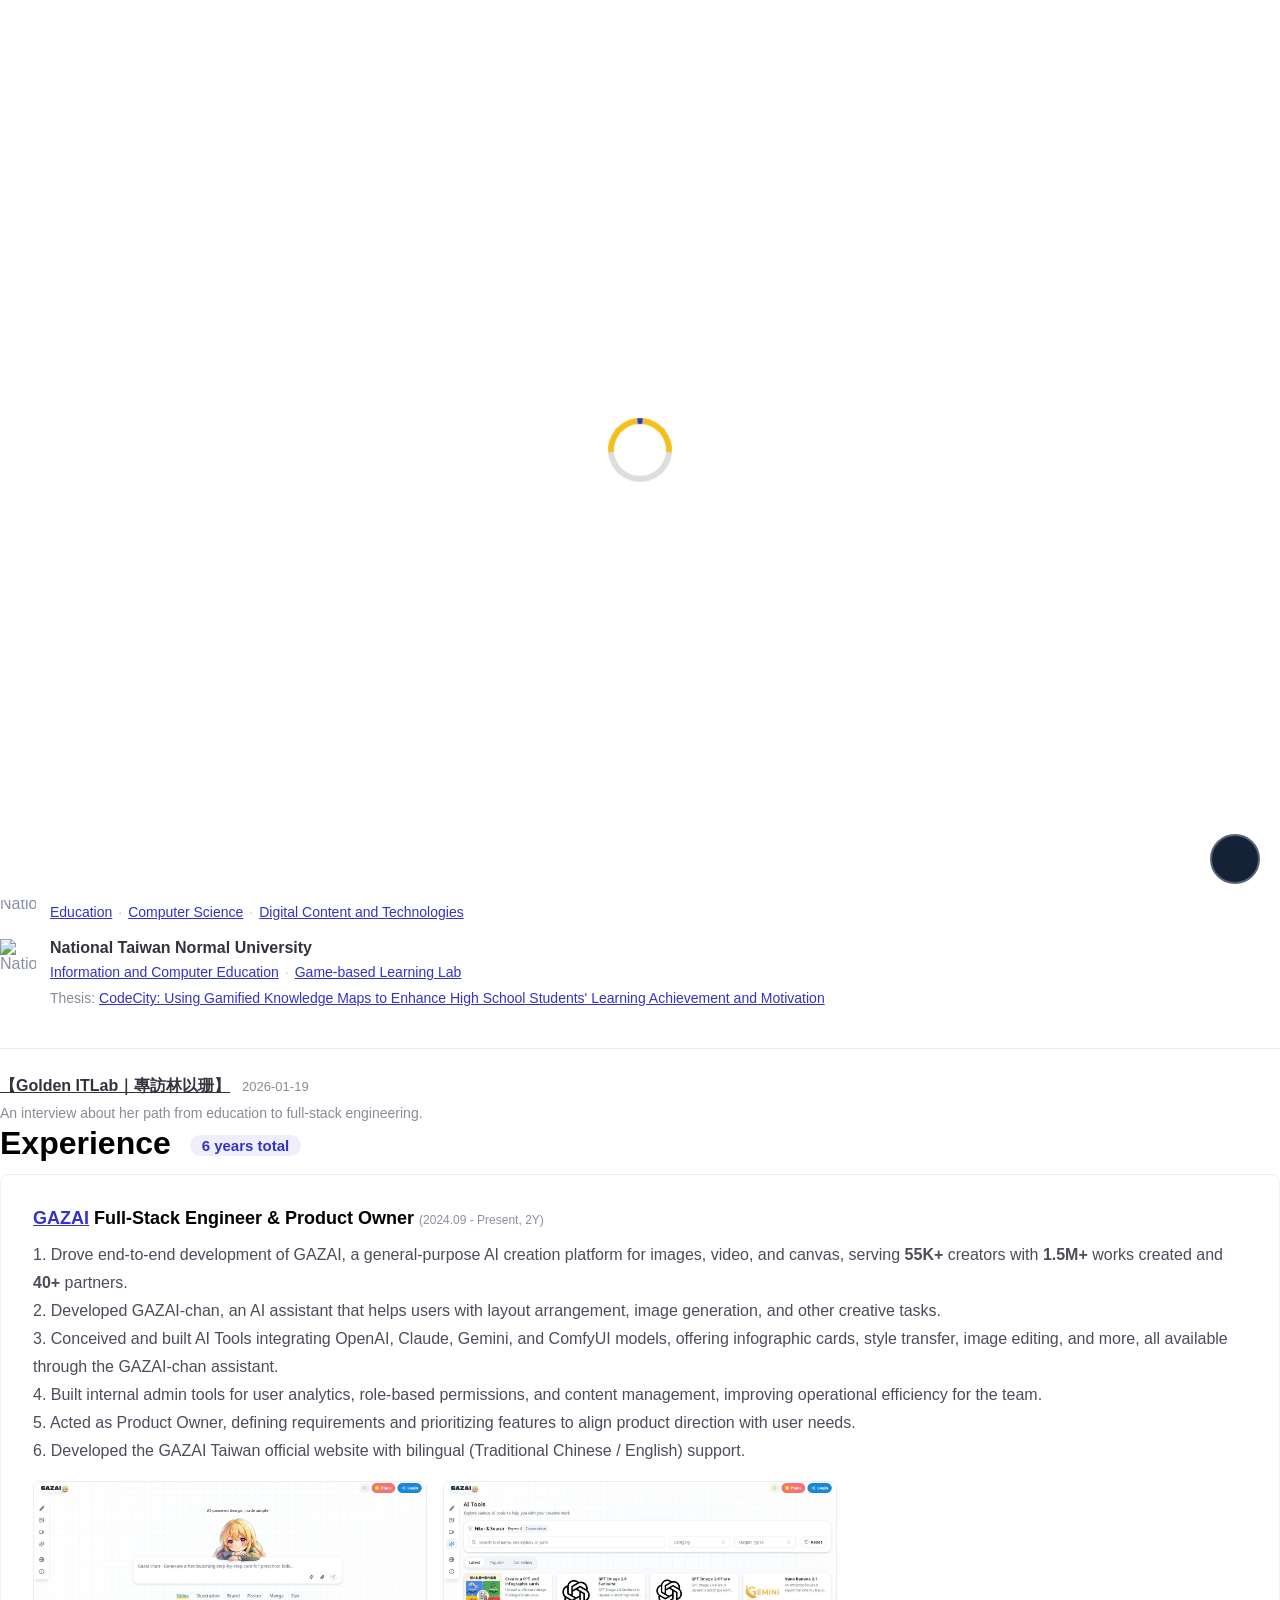
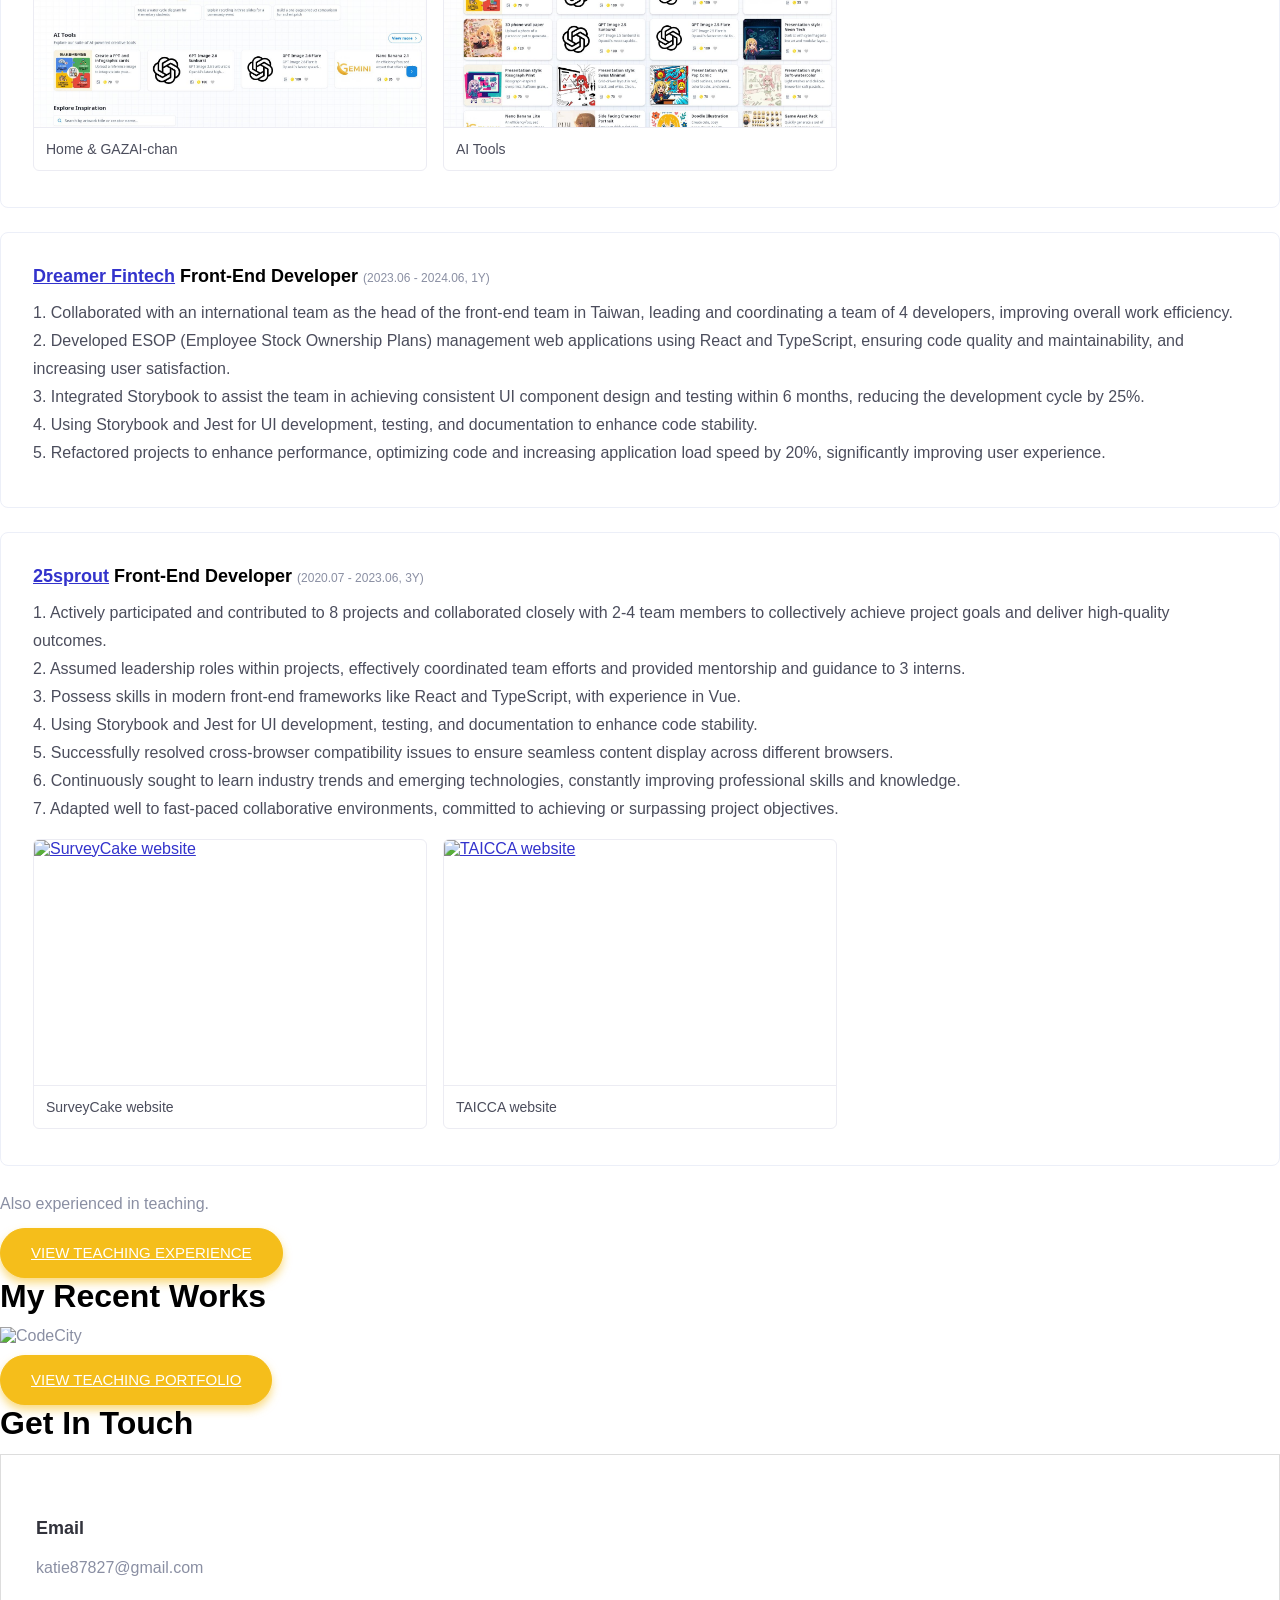
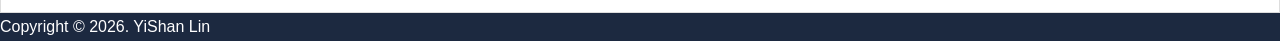
==== public/index.html @ 86b5aae1 "Round tenure to whole years and show total years next to Experience title Co-authored-by: katie5413 " ====
<!doctype html>
<html lang="en">

<head>
    <!--====== Required meta tags ======-->
    <meta charset="utf-8">
    <meta http-equiv="x-ua-compatible" content="ie=edge">
    <meta name="description" content="Yishan (Katie) Lin - Full-Stack Engineer & Product Owner at GAZAI. Specializing in React, TypeScript, UI/UX design. Former educator with a passion for building innovative web applications and AI-powered products.">
    <meta name="viewport" content="width=device-width, initial-scale=1, shrink-to-fit=no">
    
    <!--====== Open Graph tags ======-->
    <meta property="og:title" content="Yishan (Katie) Lin - Full-Stack Engineer & Product Owner">
    <meta property="og:description" content="Full-Stack Engineer & Product Owner at GAZAI. Specializing in React, TypeScript, UI/UX design with a background in education.">
    <meta property="og:type" content="website">
    <meta property="og:url" content="https://katie5413.github.io/resume/public/index.html">
    
    <!-- Global site tag (gtag.js) - Google Analytics -->
    <script async src="https://www.googletagmanager.com/gtag/js?id=G-RQ35V8CF7W"></script>
    <script>
        window.dataLayer = window.dataLayer || [];
        function gtag(){dataLayer.push(arguments);}
        gtag('js', new Date());
        gtag('config', 'G-RQ35V8CF7W');
    </script>
    <meta name="google-site-verification" content="fb4DVTE33x3BLNY5GfaSGaCsjZuCq7lzW2gMs4B7l6s" />
    
    <!--====== Title ======-->
    <title>YiShan Lin - Full-Stack Engineer</title>

    <!--====== Favicon Icon ======-->
    <link rel="shortcut icon" href="assets/images/favicon.svg" type="image/png">

    <!--====== Bootstrap css ======-->
    <link rel="stylesheet" href="assets/css/bootstrap.min.css">

    <!--====== Line Icons css ======-->
    <link rel="stylesheet" href="assets/css/LineIcons.css">

    <!--====== Magnific Popup css ======-->
    <link rel="stylesheet" href="assets/css/magnific-popup.css">

    <!--====== Default css ======-->
    <link rel="stylesheet" href="assets/css/default.css">

    <!--====== Style css ======-->
    <link rel="stylesheet" href="assets/css/style.css">
</head>

<body>
    <!--====== PRELOADER PART START ======-->
    <div class="preloader">
        <div class="loader_34">
            <div class="ytp-spinner">
                <div class="ytp-spinner-container">
                    <div class="ytp-spinner-rotator">
                        <div class="ytp-spinner-left">
                            <div class="ytp-spinner-circle"></div>
                        </div>
                        <div class="ytp-spinner-right">
                            <div class="ytp-spinner-circle"></div>
                        </div>
                    </div>
                </div>
            </div>
        </div>
    </div>
    <!--====== PRELOADER ENDS ======-->

    <!--====== HEADER PART START ======-->
    <header id="home" class="header-area">
        <div class="navigation fixed-top d-block">
            <div class="container">
                <div class="row">
                    <div class="col-lg-12">
                        <nav class="navbar navbar-expand-lg">
                            <a class="navbar-brand" href="index.html">
                                <img class="navbar-brand" src="assets/images/logo.png" alt="Logo">
                            </a>
                            <button class="navbar-toggler" type="button" data-toggle="collapse" data-target="#navbarSupportedContent" aria-controls="navbarSupportedContent" aria-expanded="false" aria-label="Toggle navigation">
                                <span class="toggler-icon"></span>
                                <span class="toggler-icon"></span>
                                <span class="toggler-icon"></span>
                            </button>

                            <div class="collapse navbar-collapse" id="navbarSupportedContent">
                                <ul class="navbar-nav ml-auto">
                                    <li class="nav-item active">
                                        <a class="page-scroll" href="#home">Home</a>
                                    </li>
                                    <li class="nav-item">
                                        <a class="page-scroll" href="#about">About</a>
                                    </li>
                                    <li class="nav-item">
                                        <a class="page-scroll" href="#experience">Experience</a>
                                    </li>
                                    <li class="nav-item">
                                        <a class="page-scroll" href="#work">Portfolio</a>
                                    </li>
                                    <li class="nav-item">
                                        <a href="teaching.html">Teaching</a>
                                    </li>
                                    <li class="nav-item">
                                        <a class="page-scroll" href="#contact">Contact</a>
                                    </li>
                                    <li class="nav-item lang-switcher">
                                        <a class="lang-switch" href="zh-TW/index.html" data-lang="zh-TW" title="切換至中文" aria-label="Language: English. 切換至中文"><i class="lni-world"></i>EN</a>
                                    </li>
                                </ul>
                            </div>
                        </nav>
                    </div>
                </div>
            </div>
        </div>

        <div id="parallax" class="header-content d-flex align-items-center animate-left">
            <div class="header-shape shape-one layer" data-depth="0.10">
                <img src="assets/images/banner/shape/shape-1.png" alt="Shape">
            </div>
            <div class="header-shape shape-tow layer" data-depth="0.30">
                <img src="assets/images/banner/shape/shape-2.png" alt="Shape">
            </div>
            <div class="header-shape shape-three layer" data-depth="0.40">
                <img src="assets/images/banner/shape/shape-3.png" alt="Shape">
            </div>
            <div class="header-shape shape-fore layer" data-depth="0.60">
                <img src="assets/images/banner/shape/shape-2.png" alt="Shape">
            </div>
            <div class="header-shape shape-five layer" data-depth="0.20">
                <img src="assets/images/banner/shape/shape-1.png" alt="Shape">
            </div>
            <div class="header-shape shape-six layer" data-depth="0.15">
                <img src="assets/images/banner/shape/shape-4.png" alt="Shape">
            </div>
            <div class="header-shape shape-seven layer" data-depth="0.50">
                <img src="assets/images/banner/shape/shape-5.png" alt="Shape">
            </div>
            <div class="header-shape shape-eight layer" data-depth="0.40">
                <img src="assets/images/banner/shape/shape-3.png" alt="Shape">
            </div>
            <div class="header-shape shape-nine layer" data-depth="0.20">
                <img src="assets/images/banner/shape/shape-6.png" alt="Shape">
            </div>
            <div class="header-shape shape-ten layer" data-depth="0.30">
                <img src="assets/images/banner/shape/shape-3.png" alt="Shape">
            </div>
            
            <div class="container">
                <div class="row align-items-center mt-80 mb-100">
                    <br>
                    <div class="col-lg-6 col-sm-12">
                        <div class="header-image circle">
                            <img class="circle" src="assets/images/banner/13.jpg" alt="katie">
                        </div>
                    </div>
                    <div class="header-introduce col-xl-5 col-lg-6">
                        <div>
                            <h4 class="sub-title header-content-right">Hi, I'm</h4>
                            <h1 class="title header-content-right">Yishan Lin</h1>
                            <p class="header-content-right">Full-Stack Engineer & Product Owner who loves UI/UX!</p>
                            <br>
                            <ul class="clearfix header-contact">
                                <li>
                                    <div class="single-info d-flex align-items-center">
                                        <div class="info-icon">
                                            <i class="lni-envelope"></i>
                                        </div>
                                        <div class="info-text">
                                            <p><span>Email:</span> katie87827@gmail.com</p>
                                        </div>
                                    </div>
                                </li>
                                <li>
                                    <div class="single-info d-flex align-items-center">
                                        <div class="info-icon">
                                            <i class="lni-github"></i>
                                        </div>
                                        <div class="info-text">
                                            <p><span>Github:</span> <a target="_blank" href="https://github.com/katie5413">katie5413</a></p>
                                        </div>
                                    </div>
                                </li>
                            </ul>
                            <br>
                            <div class="header-btn">
                                <a class="page-scroll main-btn" href="#work">View my Work</a>
                                <a target="_blank" class="second-btn" href="assets/resume.pdf">Download CV</a>
                            </div>
                        </div>
                    </div>
                </div>
            </div>
        </div>
    </header>
    <!--====== HEADER PART ENDS ======-->

    <!--====== ABOUT PART START ======-->
    <section id="about" class="about-area pt-80 pb-60">
        <div class="container">
            <div class="row justify-content-center">
                <div class="col-lg-12">
                    <div class="section-title text-center mb-10">
                        <h2 class="title">About Me</h2>
                        <p>A passionate and self-motivated Full-Stack Developer with experience since 2020, focusing on React, TypeScript and modern web technologies. Passionate about building new applications and features from scratch, including AI-powered products. With a background in education, design and computer science, I am a lifelong learner and enjoy helping others acquire new skills and develop effectively with people from diverse backgrounds.</p>
                    </div>
                </div>
            </div>
        </div>
        
        <div class="container">
            <div class="about-block education">
                <div class="row">
                    <div class="col-md-6">
                        <div class="education-item">
                            <img class="education-logo" src="assets/images/NCCU.png" alt="National Chengchi University">
                            <div>
                                <h5 class="education-school">National Chengchi University</h5>
                                <p class="education-detail"><a target="_blank" href="https://edu.nccu.edu.tw/?locale=zh_tw">Education</a><span class="education-sep">·</span><a target="_blank" href="https://www.cs.nccu.edu.tw/web/index/index.jsp">Computer Science</a><span class="education-sep">·</span><a target="_blank" href="http://dct.nccu.edu.tw/">Digital Content and Technologies</a></p>
                            </div>
                        </div>
                    </div>
                    <div class="col-md-6">
                        <div class="education-item">
                            <img class="education-logo" src="assets/images/NTNU.png" alt="National Taiwan Normal University">
                            <div>
                                <h5 class="education-school">National Taiwan Normal University</h5>
                                <p class="education-detail"><a target="_blank" href="https://www.ice.ntnu.edu.tw/">Information and Computer Education</a><span class="education-sep">·</span><a target="_blank" href="https://zhchenacademic.wixsite.com/gbllab">Game-based Learning Lab</a></p>
                                <p class="education-thesis">Thesis: <a target="_blank" href="http://doi.org/10.6345/NTNU202301324">CodeCity: Using Gamified Knowledge Maps to Enhance High School Students' Learning Achievement and Motivation</a></p>
                            </div>
                        </div>
                    </div>
                </div>
            </div>
            <div class="about-block">
                <div class="featured-entry">
                    <a class="featured-link" href="https://itlab.nccu.edu.tw/PageDoc/Detail?fid=11503&id=38500" target="_blank" rel="noopener">【Golden ITLab｜專訪林以珊】</a>
                    <span class="featured-date">2026-01-19</span>
                    <p class="featured-description">An interview about her path from education to full-stack engineering.</p>
                </div>
            </div>
        </div>
    </section>
    <!--====== ABOUT PART ENDS ======-->

    <!--====== EXPERIENCE PART START ======-->
    <section id="experience" class="experiene-area gray-bg pt-70 pb-100">
        <div class="container">
            <div class="row justify-content-center">
                <div class="col-lg-12">
                    <div class="section-title text-left pb-30">
                        <h2 class="title">Experience <span class="experience-total"><span class="experience-total-years">6</span> years total</span></h2>
                    </div>
                </div>
            </div>
            
            <div class="row">
                <div class="col-lg-12">
                    <div class="single-experience job-card">
                        <ul>
                            <li>
                                <b class="job-title black">
                                    <a href="https://gazai.tw" target="_blank" rel="noopener">GAZAI</a> Full-Stack Engineer & Product Owner <span class="job-period">(2024.09 - Present, <span class="job-duration" data-start="2024.09">2Y</span>)</span>
                                </b>
                                <ul class="job-detail">
                                    <li>1. Drove end-to-end development of GAZAI, a general-purpose AI creation platform for images, video, and canvas, serving <span class="gazai-stat-creators">55K+</span> creators with <span class="gazai-stat-works">1.5M+</span> works created and <span class="gazai-stat-partners">40+</span> partners.</li>
                                    <li>2. Developed GAZAI-chan, an AI assistant that helps users with layout arrangement, image generation, and other creative tasks.</li>
                                    <li>3. Conceived and built AI Tools integrating OpenAI, Claude, Gemini, and ComfyUI models, offering infographic cards, style transfer, image editing, and more, all available through the GAZAI-chan assistant.</li>
                                    <li>4. Built internal admin tools for user analytics, role-based permissions, and content management, improving operational efficiency for the team.</li>
                                    <li>5. Acted as Product Owner, defining requirements and prioritizing features to align product direction with user needs.</li>
                                    <li>6. Developed the GAZAI Taiwan official website with bilingual (Traditional Chinese / English) support.</li>
                                </ul>
                                <div class="job-gallery">
                                    <div class="job-shot">
                                        <a class="job-shot-image" href="assets/images/work/gazai-home-en.jpg" title="Home & GAZAI-chan"><img src="assets/images/work/gazai-home-en.jpg" alt="Home & GAZAI-chan" loading="lazy"></a>
                                        <div class="job-shot-caption">
                                            <span>Home & GAZAI-chan</span>
                                            <a class="job-shot-link" href="https://gazai.ai/en" target="_blank" rel="noopener" title="Visit website" aria-label="Visit website：Home & GAZAI-chan"><i class="lni-arrow-top-right"></i></a>
                                        </div>
                                    </div>
                                    <div class="job-shot">
                                        <a class="job-shot-image" href="assets/images/work/gazai-ai-tools-en.jpg" title="AI Tools"><img src="assets/images/work/gazai-ai-tools-en.jpg" alt="AI Tools" loading="lazy"></a>
                                        <div class="job-shot-caption">
                                            <span>AI Tools</span>
                                            <a class="job-shot-link" href="https://gazai.ai/en/ai-tools" target="_blank" rel="noopener" title="Visit website" aria-label="Visit website：AI Tools"><i class="lni-arrow-top-right"></i></a>
                                        </div>
                                    </div>
                                </div>
                            </li>
                        </ul>
                    </div>
                </div>
                <div class="col-lg-12">
                    <div class="single-experience job-card">
                        <ul>
                            <li>
                                <b class="job-title black">
                                    <a href="http://www.dreamerfintech.com/" target="_blank">Dreamer Fintech</a> Front-End Developer <span class="job-period">(2023.06 - 2024.06, <span class="job-duration" data-start="2023.06" data-end="2024.06">1Y</span>)</span>
                                </b>
                                <ul class="job-detail">
                                    <li>1. Collaborated with an international team as the head of the front-end team in Taiwan, leading and coordinating a team of 4 developers, improving overall work efficiency.</li>
                                    <li>2. Developed ESOP (Employee Stock Ownership Plans) management web applications using React and TypeScript, ensuring code quality and maintainability, and increasing user satisfaction.</li>
                                    <li>3. Integrated Storybook to assist the team in achieving consistent UI component design and testing within 6 months, reducing the development cycle by 25%.</li>
                                    <li>4. Using Storybook and Jest for UI development, testing, and documentation to enhance code stability.</li>
                                    <li>5. Refactored projects to enhance performance, optimizing code and increasing application load speed by 20%, significantly improving user experience.</li>
                                </ul>
                            </li>
                        </ul>
                    </div>
                </div>
                <div class="col-lg-12">
                    <div class="single-experience job-card">
                        <ul>
                            <li>
                                <b class="job-title black">
                                    <a href="https://www.25sprout.com/" target="_blank">25sprout</a> Front-End Developer <span class="job-period">(2020.07 - 2023.06, <span class="job-duration" data-start="2020.07" data-end="2023.06">3Y</span>)</span>
                                </b>
                                <ul class="job-detail">
                                    <li>1. Actively participated and contributed to 8 projects and collaborated closely with 2-4 team members to collectively achieve project goals and deliver high-quality outcomes.</li>
                                    <li>2. Assumed leadership roles within projects, effectively coordinated team efforts and provided mentorship and guidance to 3 interns.</li>
                                    <li>3. Possess skills in modern front-end frameworks like React and TypeScript, with experience in Vue.</li>
                                    <li>4. Using Storybook and Jest for UI development, testing, and documentation to enhance code stability.</li>
                                    <li>5. Successfully resolved cross-browser compatibility issues to ensure seamless content display across different browsers.</li>
                                    <li>6. Continuously sought to learn industry trends and emerging technologies, constantly improving professional skills and knowledge.</li>
                                    <li>7. Adapted well to fast-paced collaborative environments, committed to achieving or surpassing project objectives.</li>
                                </ul>
                                <div class="job-gallery">
                                    <div class="job-shot">
                                        <a class="job-shot-image" href="assets/images/work/surveycake_website.png" title="SurveyCake website"><img src="assets/images/work/surveycake_website.png" alt="SurveyCake website" loading="lazy"></a>
                                        <div class="job-shot-caption">
                                            <span>SurveyCake website</span>
                                            <a class="job-shot-link" href="https://www.surveycake.com/" target="_blank" rel="noopener" title="Visit website" aria-label="Visit website：SurveyCake website"><i class="lni-arrow-top-right"></i></a>
                                        </div>
                                    </div>
                                    <div class="job-shot">
                                        <a class="job-shot-image" href="assets/images/work/gacc.png" title="TAICCA website"><img src="assets/images/work/gacc.png" alt="TAICCA website" loading="lazy"></a>
                                        <div class="job-shot-caption">
                                            <span>TAICCA website</span>
                                            <a class="job-shot-link" href="https://www.gacc.org.tw/" target="_blank" rel="noopener" title="Visit website" aria-label="Visit website：TAICCA website"><i class="lni-arrow-top-right"></i></a>
                                        </div>
                                    </div>
                                </div>
                            </li>
                        </ul>
                    </div>
                </div>
            </div>
            
            <!-- Call-out to Teaching & Design -->
            <div class="row justify-content-center mt-30">
                <div class="col-lg-12 text-center">
                    <p class="mb-20">Also experienced in teaching.</p>
                    <a href="teaching.html" class="third-btn">View Teaching Experience</a>
                </div>
            </div>
        </div>
    </section>
    <!--====== EXPERIENCE PART ENDS ======-->

    <!--====== WORK PART START ======-->
    <section id="work" class="work-area pt-70 pb-100">
        <div class="container">
            <div class="row">
                <div class="col-lg-8">
                    <div class="section-title">
                        <h2 class="title">My Recent Works</h2>
                    </div>
                </div>
            </div>

            <div class="row">
                <div class="col-lg-6 col-md-6 col-sm-6 web-work">
                    <div id="codecity" class="single-work text-center mb-10">
                        <div class="work-image">
                            <img src="assets/images/work/codecity.png" alt="CodeCity">
                        </div>
                        <div class="work-overlay w">
                            <div class="work-content">
                                <h3 class="work-title">CodeCity</h3>
                                <ul>
                                    <p>A learning management system for high school students to learn AI and Information Security.</p>
                                    <li>
                                        <a class="image-popup" href="assets/images/work/codecity.png">
                                            <i class="lni-zoom-in"></i>
                                        </a>
                                    </li>
                                    <li>
                                        <a target="_blank" href="https://github.com/katie5413/codeCity2.0">
                                            <i class="lni-link"></i>
                                        </a>
                                    </li>
                                </ul>
                            </div>
                        </div>
                    </div>
                </div>
                
            </div>
            
            <!-- Link to Teaching portfolio -->
            <div class="row justify-content-center mt-30">
                <div class="col-lg-12 text-center">
                    <a href="teaching.html#work" class="third-btn">View Teaching Portfolio</a>
                </div>
            </div>
        </div>
    </section>
    <!--====== WORK PART ENDS ======-->

    <!--====== CONTACT PART START ======-->
    <section id="contact" class="contact-area gray-bg pt-90 pb-90">
        <div class="container">
            <div class="row justify-content-center">
                <div class="col-lg-8">
                    <div class="section-title text-center pb-25">
                        <h2 class="title">Get In Touch</h2>
                    </div>
                </div>
            </div>
            <div class="row justify-content-center">
                <div class="col-lg-6 col-md-8 col-sm-10">
                    <div class="contact-box text-center mt-30">
                        <div class="contact-icon">
                            <i class="lni-envelope"></i>
                        </div>
                        <div class="contact-content">
                            <h6 class="contact-title">Email</h6>
                            <p>katie87827@gmail.com</p>
                        </div>
                    </div>
                </div>
            </div>
        </div>
    </section>
    <!--====== CONTACT PART ENDS ======-->

    <!--====== FOOTER PART START ======-->
    <footer id="footer" class="footer-area">
        <div class="footer-copyright pt-10 pb-20">
            <div class="container">
                <div class="row">
                    <div class="col-lg-12">
                        <div class="copyright-text text-center pt-20">
                            <p>Copyright © <span id="copyright"></span>. YiShan Lin</p>
                        </div>
                        <script>document.getElementById('copyright').textContent = new Date().getFullYear();</script>
                    </div>
                </div>
            </div>
        </div>
    </footer>
    <!--====== FOOTER PART ENDS ======-->

    <a href="#" class="back-to-top">
        <i class="lni-chevron-up"></i>
    </a>

    <!--====== Scripts ======-->
    <script src="assets/js/vendor/modernizr-3.6.0.min.js"></script>
    <script src="assets/js/vendor/jquery-1.12.4.min.js"></script>
    <script src="assets/js/bootstrap.min.js"></script>
    <script src="assets/js/popper.min.js"></script>
    <script src="assets/js/jquery.magnific-popup.min.js"></script>
    <script src="assets/js/parallax.min.js"></script>
    <script src="assets/js/waypoints.min.js"></script>
    <script src="assets/js/jquery.counterup.min.js"></script>
    <script src="assets/js/jquery.appear.min.js"></script>
    <script src="assets/js/scrolling-nav.js"></script>
    <script src="assets/js/jquery.easing.min.js"></script>
    <script src="assets/js/main.js"></script>
    <script src="assets/js/gazai-stats.js"></script>
    <script src="assets/js/i18n.js"></script>
</body>

</html>
---- public/assets/css/style.css ----
/*-----------------------------------------------------------------------------------
    CSS INDEX
    ===================

    1.COMMON
	  2.HEADER
    3.ABOUT
    4.EXPERIENCES
    5.CALL TO ACTION
    6.WORK
    7.HASHTAG
    8.CONTACT
    9.FOOTER
    10.PAGE BANNER
-----------------------------------------------------------------------------------*/

/*===========================
    1. COMMON css 
===========================*/

@import url("http://fonts.googleapis.com/earlyaccess/cwtexhei.css");
body {
    font-family: "cwTeXYen", sans-serif;
    font-weight: normal;
    font-style: normal;
    color: #8a8fa3;
}

* {
    margin: 0;
    padding: 0;
    -webkit-box-sizing: border-box;
    -moz-box-sizing: border-box;
    box-sizing: border-box;
}

img {
    max-width: 100%;
}

a {
    color: #3333cc;
}

a:focus,
input:focus,
textarea:focus,
button:focus {
    text-decoration: none;
    outline: none;
}

a:focus,
a:hover {
    text-decoration: none;
}

i,
span,
a {
    display: inline-block;
}

h1,
h2,
h3,
h4,
h5,
h6 {
    font-family: "Poppins", sans-serif;
    font-weight: 600;
    color: #32333c;
    margin: 0px;
}

h1 {
    font-size: 60px;
}

h2 {
    font-size: 36px;
}

h3 {
    font-size: 28px;
}

h4 {
    font-size: 22px;
}

h5 {
    font-size: 18px;
}

h6 {
    font-size: 16px;
}

ul,
ol {
    margin: 0px;
    padding: 0px;
    list-style-type: none;
}

p {
    font-size: 16px;
    font-weight: 400;
    line-height: 28px;
    color: #8a8fa3;
    margin: 0px;
}

.w {
    color: #3333cc;
}

.black {
    color: #000;
}

.t {
    color: #f5be1b;
}

.d {
    color: #ea327d;
}

@media (max-width: 767px) {
    p {
        font-size: 15px;
    }
}

.bg_cover {
    background-position: center center;
    background-size: cover;
    background-repeat: no-repeat;
    width: 100%;
    height: 100%;
}

/*===== All Button Style =====*/

.main-btn {
    display: inline-block;
    font-weight: 500;
    text-align: center;
    white-space: nowrap;
    vertical-align: middle;
    -webkit-user-select: none;
    -moz-user-select: none;
    -ms-user-select: none;
    user-select: none;
    border: 1px solid #3333cc;
    padding: 0 30px;
    font-size: 15px;
    line-height: 48px;
    border-radius: 50px;
    color: #fff;
    cursor: pointer;
    z-index: 5;
    -webkit-transition: all 0.3s ease-out 0s;
    -moz-transition: all 0.3s ease-out 0s;
    -ms-transition: all 0.3s ease-out 0s;
    -o-transition: all 0.3s ease-out 0s;
    transition: all 0.3s ease-out 0s;
    -webkit-box-shadow: 0px 5px 8px 0px rgba(118, 78, 249, 0.55);
    -moz-box-shadow: 0px 5px 8px 0px rgba(118, 78, 249, 0.55);
    box-shadow: 0px 5px 8px 0px rgba(118, 78, 249, 0.55);
    background-color: #3333cc;
    text-transform: uppercase;
}

.main-btn:hover {
    background-color: #fff;
    color: #3333cc;
    border-color: #3333cc;
}

.main-btn.main-btn-2 {
    background-color: transparent;
    color: #fff;
    border-color: #fff;
    -webkit-box-shadow: none;
    -moz-box-shadow: none;
    box-shadow: none;
}

.main-btn.main-btn-2:hover {
    background-color: #3333cc;
    color: #fff;
    border-color: #3333cc;
}

.second-btn {
    font-weight: 500;
    text-align: center;
    white-space: nowrap;
    vertical-align: middle;
    -webkit-user-select: none;
    -moz-user-select: none;
    -ms-user-select: none;
    user-select: none;
    border: 1px solid #ea327d;
    padding: 0 30px;
    font-size: 15px;
    line-height: 48px;
    border-radius: 50px;
    color: #fff;
    cursor: pointer;
    z-index: 5;
    -webkit-transition: all 0.3s ease-out 0s;
    -moz-transition: all 0.3s ease-out 0s;
    -ms-transition: all 0.3s ease-out 0s;
    -o-transition: all 0.3s ease-out 0s;
    transition: all 0.3s ease-out 0s;
    -webkit-box-shadow: 0px 5px 8px 0px rgba(234, 50, 125, 0.55);
    -moz-box-shadow: 0px 5px 8px 0px rgba(234, 50, 125, 0.55);
    box-shadow: 0px 5px 8px 0px rgba(234, 50, 125, 0.55);
    background-color: #ea327d;
    text-transform: uppercase;
}

.second-btn:hover {
    background-color: #fff;
    color: #ea327d;
    border-color: #ea327d;
}

.third-btn {
    margin-top: 10px;
    margin-right: 10px;
    font-weight: 500;
    text-align: center;
    white-space: nowrap;
    vertical-align: middle;
    -webkit-user-select: none;
    -moz-user-select: none;
    -ms-user-select: none;
    user-select: none;
    border: 1px solid #f5be1b;
    padding: 0 30px;
    font-size: 15px;
    line-height: 48px;
    border-radius: 50px;
    color: #fff;
    cursor: pointer;
    z-index: 5;
    -webkit-transition: all 0.3s ease-out 0s;
    -moz-transition: all 0.3s ease-out 0s;
    -ms-transition: all 0.3s ease-out 0s;
    -o-transition: all 0.3s ease-out 0s;
    transition: all 0.3s ease-out 0s;
    -webkit-box-shadow: 0px 5px 8px 0px rgba(245, 190, 27, 0.55);
    -moz-box-shadow: 0px 5px 8px 0px rgba(245, 190, 27, 0.55);
    box-shadow: 0px 5px 8px 0px rgba(245, 190, 27, 0.55);
    background-color: #f5be1b;
    text-transform: uppercase;
}

.third-btn:hover {
    background-color: #fff;
    color: #f5be1b;
    border-color: #f5be1b;
}

.btn {
    margin-top: 10px;
    margin-right: 10px;
    font-weight: 500;
    text-align: center;
    white-space: nowrap;
    vertical-align: middle;
    -webkit-user-select: none;
    -moz-user-select: none;
    -ms-user-select: none;
    user-select: none;
    border: 1px solid #f0f0f0;
    padding: 0 10px;
    font-size: 15px;
    line-height: 48px;
    border-radius: 50px;
    color: #fff;
    cursor: pointer;
    z-index: 5;
    -webkit-transition: all 0.3s ease-out 0s;
    -moz-transition: all 0.3s ease-out 0s;
    -ms-transition: all 0.3s ease-out 0s;
    -o-transition: all 0.3s ease-out 0s;
    transition: all 0.3s ease-out 0s;
    -webkit-box-shadow: 0px 5px 8px 0px rgba(80, 78, 72, 0.55);
    -moz-box-shadow: 0px 5px 8px 0px rgba(80, 78, 72, 0.55);
    box-shadow: 0px 5px 8px 0px rgba(80, 78, 72, 0.55);
    background-color: #f0f0f0;
    text-transform: uppercase;
}

.btn:hover {
    background-color: #d0d0d0;
    color: gray;
    border-color: #d0d0d0;
}

/*===== All Section Title Style =====*/

.section-title .title {
    font-weight: 700;
    font-size: 32px;
    color: #000;
    padding-bottom: 12px;
}

@media (max-width: 767px) {
    .section-title .title {
        font-size: 26px;
    }
}

/*===== All Preloader Style =====*/

.preloader {
    /* Body Overlay */
    position: fixed;
    top: 0;
    left: 0;
    display: table;
    height: 100%;
    width: 100%;
    /* Change Background Color */
    background: #fff;
    z-index: 99999;
}

.preloader .loader_34 {
    display: table-cell;
    vertical-align: middle;
    text-align: center;
}

.preloader .loader_34 .ytp-spinner {
    position: absolute;
    left: 50%;
    top: 50%;
    width: 64px;
    margin-left: -32px;
    z-index: 18;
    pointer-events: none;
}

.preloader .loader_34 .ytp-spinner .ytp-spinner-container {
    pointer-events: none;
    position: absolute;
    width: 100%;
    padding-bottom: 100%;
    top: 50%;
    left: 50%;
    margin-top: -50%;
    margin-left: -50%;
    -webkit-animation: ytp-spinner-linspin 1568.23529647ms linear infinite;
    -moz-animation: ytp-spinner-linspin 1568.23529647ms linear infinite;
    -o-animation: ytp-spinner-linspin 1568.23529647ms linear infinite;
    animation: ytp-spinner-linspin 1568.23529647ms linear infinite;
}

.preloader .loader_34 .ytp-spinner .ytp-spinner-container .ytp-spinner-rotator {
    position: absolute;
    width: 100%;
    height: 100%;
    -webkit-animation: ytp-spinner-easespin 5332ms cubic-bezier(0.4, 0, 0.2, 1)
        infinite both;
    -moz-animation: ytp-spinner-easespin 5332ms cubic-bezier(0.4, 0, 0.2, 1)
        infinite both;
    -o-animation: ytp-spinner-easespin 5332ms cubic-bezier(0.4, 0, 0.2, 1)
        infinite both;
    animation: ytp-spinner-easespin 5332ms cubic-bezier(0.4, 0, 0.2, 1) infinite
        both;
}

.preloader
    .loader_34
    .ytp-spinner
    .ytp-spinner-container
    .ytp-spinner-rotator
    .ytp-spinner-left {
    position: absolute;
    top: 0;
    left: 0;
    bottom: 0;
    overflow: hidden;
    right: 50%;
}

.preloader
    .loader_34
    .ytp-spinner
    .ytp-spinner-container
    .ytp-spinner-rotator
    .ytp-spinner-right {
    position: absolute;
    top: 0;
    right: 0;
    bottom: 0;
    overflow: hidden;
    left: 50%;
}

.preloader .loader_34 .ytp-spinner-circle {
    box-sizing: border-box;
    position: absolute;
    width: 200%;
    height: 100%;
    border-style: solid;
    /* Spinner Color */
    border-color: #ea327d #3333cc #f5be1b;
    border-radius: 50%;
    border-width: 6px;
}

.preloader .loader_34 .ytp-spinner-left .ytp-spinner-circle {
    left: 0;
    right: -100%;
    border-right-color: #ddd;
    -webkit-animation: ytp-spinner-left-spin 1333ms cubic-bezier(0.4, 0, 0.2, 1)
        infinite both;
    -moz-animation: ytp-spinner-left-spin 1333ms cubic-bezier(0.4, 0, 0.2, 1)
        infinite both;
    -o-animation: ytp-spinner-left-spin 1333ms cubic-bezier(0.4, 0, 0.2, 1)
        infinite both;
    animation: ytp-spinner-left-spin 1333ms cubic-bezier(0.4, 0, 0.2, 1)
        infinite both;
}

.preloader .loader_34 .ytp-spinner-right .ytp-spinner-circle {
    left: -100%;
    right: 0;
    border-left-color: #ddd;
    -webkit-animation: ytp-right-spin 1333ms cubic-bezier(0.4, 0, 0.2, 1)
        infinite both;
    -moz-animation: ytp-right-spin 1333ms cubic-bezier(0.4, 0, 0.2, 1) infinite
        both;
    -o-animation: ytp-right-spin 1333ms cubic-bezier(0.4, 0, 0.2, 1) infinite
        both;
    animation: ytp-right-spin 1333ms cubic-bezier(0.4, 0, 0.2, 1) infinite both;
}

/* Preloader Animations */

@-webkit-keyframes ytp-spinner-linspin {
    to {
        -webkit-transform: rotate(360deg);
        -moz-transform: rotate(360deg);
        -ms-transform: rotate(360deg);
        -o-transform: rotate(360deg);
        transform: rotate(360deg);
    }
}

@keyframes ytp-spinner-linspin {
    to {
        -webkit-transform: rotate(360deg);
        -moz-transform: rotate(360deg);
        -ms-transform: rotate(360deg);
        -o-transform: rotate(360deg);
        transform: rotate(360deg);
    }
}

@-webkit-keyframes ytp-spinner-easespin {
    12.5% {
        -webkit-transform: rotate(135deg);
        -moz-transform: rotate(135deg);
        -ms-transform: rotate(135deg);
        -o-transform: rotate(135deg);
        transform: rotate(135deg);
    }
    25% {
        -webkit-transform: rotate(270deg);
        -moz-transform: rotate(270deg);
        -ms-transform: rotate(270deg);
        -o-transform: rotate(270deg);
        transform: rotate(270deg);
    }
    37.5% {
        -webkit-transform: rotate(405deg);
        -moz-transform: rotate(405deg);
        -ms-transform: rotate(405deg);
        -o-transform: rotate(405deg);
        transform: rotate(405deg);
    }
    50% {
        -webkit-transform: rotate(540deg);
        -moz-transform: rotate(540deg);
        -ms-transform: rotate(540deg);
        -o-transform: rotate(540deg);
        transform: rotate(540deg);
    }
    62.5% {
        -webkit-transform: rotate(675deg);
        -moz-transform: rotate(675deg);
        -ms-transform: rotate(675deg);
        -o-transform: rotate(675deg);
        transform: rotate(675deg);
    }
    75% {
        -webkit-transform: rotate(810deg);
        -moz-transform: rotate(810deg);
        -ms-transform: rotate(810deg);
        -o-transform: rotate(810deg);
        transform: rotate(810deg);
    }
    87.5% {
        -webkit-transform: rotate(945deg);
        -moz-transform: rotate(945deg);
        -ms-transform: rotate(945deg);
        -o-transform: rotate(945deg);
        transform: rotate(945deg);
    }
    to {
        -webkit-transform: rotate(1080deg);
        -moz-transform: rotate(1080deg);
        -ms-transform: rotate(1080deg);
        -o-transform: rotate(1080deg);
        transform: rotate(1080deg);
    }
}

@keyframes ytp-spinner-easespin {
    12.5% {
        -webkit-transform: rotate(135deg);
        -moz-transform: rotate(135deg);
        -ms-transform: rotate(135deg);
        -o-transform: rotate(135deg);
        transform: rotate(135deg);
    }
    25% {
        -webkit-transform: rotate(270deg);
        -moz-transform: rotate(270deg);
        -ms-transform: rotate(270deg);
        -o-transform: rotate(270deg);
        transform: rotate(270deg);
    }
    37.5% {
        -webkit-transform: rotate(405deg);
        -moz-transform: rotate(405deg);
        -ms-transform: rotate(405deg);
        -o-transform: rotate(405deg);
        transform: rotate(405deg);
    }
    50% {
        -webkit-transform: rotate(540deg);
        -moz-transform: rotate(540deg);
        -ms-transform: rotate(540deg);
        -o-transform: rotate(540deg);
        transform: rotate(540deg);
    }
    62.5% {
        -webkit-transform: rotate(675deg);
        -moz-transform: rotate(675deg);
        -ms-transform: rotate(675deg);
        -o-transform: rotate(675deg);
        transform: rotate(675deg);
    }
    75% {
        -webkit-transform: rotate(810deg);
        -moz-transform: rotate(810deg);
        -ms-transform: rotate(810deg);
        -o-transform: rotate(810deg);
        transform: rotate(810deg);
    }
    87.5% {
        -webkit-transform: rotate(945deg);
        -moz-transform: rotate(945deg);
        -ms-transform: rotate(945deg);
        -o-transform: rotate(945deg);
        transform: rotate(945deg);
    }
    to {
        -webkit-transform: rotate(1080deg);
        -moz-transform: rotate(1080deg);
        -ms-transform: rotate(1080deg);
        -o-transform: rotate(1080deg);
        transform: rotate(1080deg);
    }
}

@-webkit-keyframes ytp-spinner-left-spin {
    0% {
        -webkit-transform: rotate(130deg);
        -moz-transform: rotate(130deg);
        -ms-transform: rotate(130deg);
        -o-transform: rotate(130deg);
        transform: rotate(130deg);
    }
    50% {
        -webkit-transform: rotate(-5deg);
        -moz-transform: rotate(-5deg);
        -ms-transform: rotate(-5deg);
        -o-transform: rotate(-5deg);
        transform: rotate(-5deg);
    }
    to {
        -webkit-transform: rotate(130deg);
        -moz-transform: rotate(130deg);
        -ms-transform: rotate(130deg);
        -o-transform: rotate(130deg);
        transform: rotate(130deg);
    }
}

@keyframes ytp-spinner-left-spin {
    0% {
        -webkit-transform: rotate(130deg);
        -moz-transform: rotate(130deg);
        -ms-transform: rotate(130deg);
        -o-transform: rotate(130deg);
        transform: rotate(130deg);
    }
    50% {
        -webkit-transform: rotate(-5deg);
        -moz-transform: rotate(-5deg);
        -ms-transform: rotate(-5deg);
        -o-transform: rotate(-5deg);
        transform: rotate(-5deg);
    }
    to {
        -webkit-transform: rotate(130deg);
        -moz-transform: rotate(130deg);
        -ms-transform: rotate(130deg);
        -o-transform: rotate(130deg);
        transform: rotate(130deg);
    }
}

@-webkit-keyframes ytp-right-spin {
    0% {
        -webkit-transform: rotate(-130deg);
        -moz-transform: rotate(-130deg);
        -ms-transform: rotate(-130deg);
        -o-transform: rotate(-130deg);
        transform: rotate(-130deg);
    }
    50% {
        -webkit-transform: rotate(5deg);
        -moz-transform: rotate(5deg);
        -ms-transform: rotate(5deg);
        -o-transform: rotate(5deg);
        transform: rotate(5deg);
    }
    to {
        -webkit-transform: rotate(-130deg);
        -moz-transform: rotate(-130deg);
        -ms-transform: rotate(-130deg);
        -o-transform: rotate(-130deg);
        transform: rotate(-130deg);
    }
}

@keyframes ytp-right-spin {
    0% {
        -webkit-transform: rotate(-130deg);
        -moz-transform: rotate(-130deg);
        -ms-transform: rotate(-130deg);
        -o-transform: rotate(-130deg);
        transform: rotate(-130deg);
    }
    50% {
        -webkit-transform: rotate(5deg);
        -moz-transform: rotate(5deg);
        -ms-transform: rotate(5deg);
        -o-transform: rotate(5deg);
        transform: rotate(5deg);
    }
    to {
        -webkit-transform: rotate(-130deg);
        -moz-transform: rotate(-130deg);
        -ms-transform: rotate(-130deg);
        -o-transform: rotate(-130deg);
        transform: rotate(-130deg);
    }
}

/*===========================
    2.HEADER css 
===========================*/

.navigation {
    -webkit-box-shadow: 0px 0px 29px 0px rgba(134, 134, 134, 0.25);
    -moz-box-shadow: 0px 0px 29px 0px rgba(134, 134, 134, 0.25);
    box-shadow: 0px 0px 29px 0px rgba(134, 134, 134, 0.25);
    padding: 20px 0;
    background-color: #fff;
    -webkit-transition: all 0.3s ease-out 0s;
    -moz-transition: all 0.3s ease-out 0s;
    -ms-transition: all 0.3s ease-out 0s;
    -o-transition: all 0.3s ease-out 0s;
    transition: all 0.3s ease-out 0s;
}

.navigation.sticky {
    padding: 5px 0;
    -webkit-transition: all 0.3s ease-out 0s;
    -moz-transition: all 0.3s ease-out 0s;
    -ms-transition: all 0.3s ease-out 0s;
    -o-transition: all 0.3s ease-out 0s;
    transition: all 0.3s ease-out 0s;
}

.navigation .navbar {
    padding: 0;
    position: relative;
}

.navigation .navbar .navbar-brand {
    padding-top: 0;
    padding-bottom: 5px;
}

.navigation .navbar .navbar-toggler {
    padding: 2px 6px;
}

.navigation .navbar .navbar-toggler .toggler-icon {
    width: 30px;
    height: 2px;
    background-color: #32333c;
    margin: 5px 0;
    display: block;
    position: relative;
    -webkit-transition: all 0.3s ease-out 0s;
    -moz-transition: all 0.3s ease-out 0s;
    -ms-transition: all 0.3s ease-out 0s;
    -o-transition: all 0.3s ease-out 0s;
    transition: all 0.3s ease-out 0s;
}

.navigation .navbar .navbar-toggler.active .toggler-icon:nth-of-type(1) {
    -webkit-transform: rotate(45deg);
    -moz-transform: rotate(45deg);
    -ms-transform: rotate(45deg);
    -o-transform: rotate(45deg);
    transform: rotate(45deg);
    top: 7px;
}

.navigation .navbar .navbar-toggler.active .toggler-icon:nth-of-type(2) {
    opacity: 0;
}

.navigation .navbar .navbar-toggler.active .toggler-icon:nth-of-type(3) {
    -webkit-transform: rotate(135deg);
    -moz-transform: rotate(135deg);
    -ms-transform: rotate(135deg);
    -o-transform: rotate(135deg);
    transform: rotate(135deg);
    top: -7px;
}

@media only screen and (min-width: 768px) and (max-width: 991px) {
    .navigation .navbar .navbar-collapse {
        position: absolute;
        top: 158%;
        left: 0;
        width: 100%;
        background-color: #fff;
        z-index: 99;
        -webkit-box-shadow: 0px 10px 15px 0px rgba(134, 134, 134, 0.15);
        -moz-box-shadow: 0px 10px 15px 0px rgba(134, 134, 134, 0.15);
        box-shadow: 0px 10px 15px 0px rgba(134, 134, 134, 0.15);
        padding: 3px 12px;
    }
}

@media (max-width: 767px) {
    .navigation .navbar .navbar-collapse {
        position: absolute;
        top: 158%;
        left: 0;
        width: 100%;
        background-color: #fff;
        z-index: 99;
        -webkit-box-shadow: 0px 10px 15px 0px rgba(134, 134, 134, 0.15);
        -moz-box-shadow: 0px 10px 15px 0px rgba(134, 134, 134, 0.15);
        box-shadow: 0px 10px 15px 0px rgba(134, 134, 134, 0.15);
        padding: 3px 12px;
    }
}

.navigation .navbar .navbar-nav .nav-item {
    margin-left: 30px;
}

@media only screen and (min-width: 768px) and (max-width: 991px) {
    .navigation .navbar .navbar-nav .nav-item {
        margin: 4px 0;
    }
}

@media (max-width: 767px) {
    .navigation .navbar .navbar-nav .nav-item {
        margin: 4px 0;
    }
}

.navigation .navbar .navbar-nav .nav-item:first-child {
    margin-left: 0;
}

.navigation .navbar .navbar-nav .nav-item a {
    text-transform: uppercase;
    font-size: 16px;
    color: #8a8fa3;
    font-weight: 500;
    position: relative;
    -webkit-transition: all 0.3s ease-out 0s;
    -moz-transition: all 0.3s ease-out 0s;
    -ms-transition: all 0.3s ease-out 0s;
    -o-transition: all 0.3s ease-out 0s;
    transition: all 0.3s ease-out 0s;
}

.navigation .navbar .navbar-nav .nav-item a::before {
    position: absolute;
    content: "";
    width: 4px;
    height: 0;
    background-color: #f5be1b;
    left: 50%;
    top: -50px;
    -webkit-transform: translateX(-50%);
    -moz-transform: translateX(-50%);
    -ms-transform: translateX(-50%);
    -o-transform: translateX(-50%);
    transform: translateX(-50%);
    -webkit-transition: all 0.3s ease-out 0s;
    -moz-transition: all 0.3s ease-out 0s;
    -ms-transition: all 0.3s ease-out 0s;
    -o-transition: all 0.3s ease-out 0s;
    transition: all 0.3s ease-out 0s;
}

@media only screen and (min-width: 768px) and (max-width: 991px) {
    .navigation .navbar .navbar-nav .nav-item a::before {
        display: none;
    }
}

@media (max-width: 767px) {
    .navigation .navbar .navbar-nav .nav-item a::before {
        display: none;
    }
}

.navigation .navbar .navbar-nav .nav-item.active a,
.navigation .navbar .navbar-nav .nav-item:hover a {
    color: #3333cc;
}

.navigation .navbar .navbar-nav .nav-item.active a::before,
.navigation .navbar .navbar-nav .nav-item:hover a::before {
    height: 45px;
}

.header-content {
    width: 100%;
    margin-top: 90px;
    position: relative;
    overflow: hidden;
    background-color: #fbfbfb;
}

@media only screen and (min-width: 768px) and (max-width: 991px) {
    .header-content {
    }
}

@media (max-width: 767px) {
    .header-content {
    }
}

.header-content .header-shape {
    position: absolute !important;
}

.header-content .header-shape.shape-one {
    top: 0 !important;
    left: 0 !important;
}

@media (max-width: 767px) {
    .header-content .header-shape.shape-one img {
        width: 40px;
    }
}

.header-content .header-shape.shape-tow {
    top: -18px !important;
    left: 20% !important;
}

@media (max-width: 767px) {
    .header-content .header-shape.shape-tow img {
        width: 40px;
    }
}

.header-content .header-shape.shape-three {
    top: 0 !important;
    left: 40% !important;
}

@media (max-width: 767px) {
    .header-content .header-shape.shape-three img {
        width: 100px;
    }
}

.header-content .header-shape.shape-fore {
    top: 28px !important;
    right: 7.6% !important;
    left: auto !important;
}

@media (max-width: 767px) {
    .header-content .header-shape.shape-fore img {
        width: 40px;
    }
}

.header-content .header-shape.shape-five {
    right: 30px !important;
    bottom: 35% !important;
    left: auto !important;
    top: auto !important;
    transform: rotate(45);
}

@media (max-width: 767px) {
    .header-content .header-shape.shape-five {
        right: 2px !important;
        bottom: 48% !important;
    }
}

@media (max-width: 767px) {
    .header-content .header-shape.shape-five img {
        width: 40px;
    }
}

.header-content .header-shape.shape-six {
    top: 44% !important;
    left: 13% !important;
    -webkit-transform: translateY(-50%);
    -moz-transform: translateY(-50%);
    -ms-transform: translateY(-50%);
    -o-transform: translateY(-50%);
    transform: translateY(-50%);
}

@media (max-width: 767px) {
    .header-content .header-shape.shape-six img {
        width: 40px;
    }
}

.header-content .header-shape.shape-seven {
    left: 30px !important;
    bottom: 50px !important;
    top: auto !important;
}

@media (max-width: 767px) {
    .header-content .header-shape.shape-seven {
        left: 15px !important;
        bottom: 25px !important;
    }
}

@media (max-width: 767px) {
    .header-content .header-shape.shape-seven img {
        width: 100px;
    }
}

.header-content .header-shape.shape-eight {
    left: 90px !important;
    bottom: 140px !important;
    top: auto !important;
}

@media (max-width: 767px) {
    .header-content .header-shape.shape-eight {
        left: 50px !important;
        bottom: 70px !important;
    }
}

@media (max-width: 767px) {
    .header-content .header-shape.shape-eight img {
        width: 100px;
    }
}

.header-content .header-shape.shape-nine {
    left: 50% !important;
    -webkit-transform: translateX(-50%);
    -moz-transform: translateX(-50%);
    -ms-transform: translateX(-50%);
    -o-transform: translateX(-50%);
    transform: translateX(-50%);
    bottom: 28px !important;
    top: auto !important;
}

@media (max-width: 767px) {
    .header-content .header-shape.shape-nine {
        left: 65% !important;
        bottom: 20px !important;
    }
}

@media (max-width: 767px) {
    .header-content .header-shape.shape-nine img {
        width: 100px;
    }
}

.header-content .header-shape.shape-ten {
    right: 30px !important;
    bottom: 5px !important;
    left: auto !important;
    top: auto !important;
}

@media (max-width: 767px) {
    .header-content .header-shape.shape-ten {
        right: 0px !important;
        bottom: 140px !important;
    }
}

@media (max-width: 767px) {
    .header-content .header-shape.shape-ten img {
        width: 100px;
    }
}

.header-content-right {
    position: relative;
}

.header-content-right .sub-title {
    font-size: 30px;
    color: #3333cc;
    text-transform: uppercase;
    padding-bottom: 15px;
}

@media (max-width: 767px) {
    .header-content-right .sub-title {
        font-size: 24px;
    }
}

.header-content-right .title {
    font-size: 60px;
    text-transform: uppercase;
    padding-bottom: 15px;
}

@media (max-width: 767px) {
    .header-content-right .title {
        font-size: 38px;
    }
}

.header-content-right p {
    padding-bottom: 40px;
}

.header-image {
    animation-name: changeColor;
    animation-duration: 4s;
    max-width: 60%;
    min-width: 40%;
    height: auto;
    margin: auto;
    position: relative;
}

.header-image::before {
    position: absolute;
    content: "";
    width: 100%;
    height: 100%;
    border-bottom: 0;
    top: 40%;
    left: 0;
    -webkit-transform: translateY(-50%);
    -moz-transform: translateY(-50%);
    -ms-transform: translateY(-50%);
    -o-transform: translateY(-50%);
    transform: translateY(-50%);
}

.animate-left {
    position: relative;
    animation: animateleft 1.5s;
}

@keyframes animateleft {
    from {
        left: -300px;
        opacity: 0;
    }
    to {
        left: 0;
        opacity: 1;
    }
}

.animate-right {
    position: relative;
    animation: animateright 0.8s;
}

@keyframes animateright {
    from {
        right: -300px;
        opacity: 0;
    }
    to {
        right: 0;
        opacity: 1;
    }
}

.animate-bottom {
    position: relative;
    animation: animatebottom 0.8s;
}

@keyframes animatebottom {
    from {
        bottom: -300px;
        opacity: 0;
    }
    to {
        bottom: 0;
        opacity: 1;
    }
}

.animate-top {
    position: relative;
    animation: animatetop 0.8s;
}

@keyframes animatetop {
    from {
        top: -300px;
        opacity: 0;
    }
    to {
        top: 0;
        opacity: 1;
    }
}

.animate-zoom {
    position: relative;
    animation: animatezoom 0.8s;
}

@keyframes animatezoom {
    from {
        transform: scale(0);
    }
    to {
        transform: scale(1);
    }
}

.animate-fading {
    animation: fading 10s infinite;
}

@keyframes fading {
    0% {
        opacity: 0;
    }
    50% {
        opacity: 1;
    }
    100% {
        opacity: 0;
    }
}

.animate-opacity {
    animation: opac 0.8s;
}

@keyframes opac {
    from {
        opacity: 0;
    }
    to {
        opacity: 1;
    }
}

.circle {
    padding: 0.5rem;
    background: #f5be1b;
    border-radius: 2000px;
}

.header-image img {
    position: relative;
    z-index: 5;
}

.header-contact {
    position: relative;
    width: 100%;
    left: 50%;
    transform: translateX(-50%);
}

.header-social .header-social-icon {
    position: relative;
}

.header-social .header-social-icon::before {
    position: absolute;
    content: "";
    width: 100%;
    height: 2px;
    background-color: #3333cc;
    left: -102.5%;
    top: 50%;
    -webkit-transform: translateY(-50%);
    -moz-transform: translateY(-50%);
    -ms-transform: translateY(-50%);
    -o-transform: translateY(-50%);
    transform: translateY(-50%);
}

.header-btn {
    display: flex;
    justify-content: space-evenly;
    gap: 12px;
}

.header-content .header-introduce {
    display: flex;
    justify-content: space-evenly;
    margin: 10px 10px 0px;
}

@media (max-width: 700px) {
    .header-btn {
        display: block;
        text-align: center;
    }
}

/*===========================
        3.ABOUT css 
===========================*/

@media only screen and (min-width: 768px) and (max-width: 991px) {
    .about-area {
        padding-top: 90px;
        padding-bottom: 60px;
    }
}

@media (max-width: 767px) {
    .about-area {
        padding-top: 70px;
        padding-bottom: 50px;
    }
}

.about-content .about-title {
    font-size: 18px;
    font-weight: 500;
    padding-bottom: 15px;
}

.about-content ul {
    padding-top: 15px;
}

.about-content ul li {
    width: 50%;
    float: left;
    margin-top: 5px;
}

@media only screen and (min-width: 992px) and (max-width: 1200px) {
    .about-content ul li {
        width: 100%;
        float: none;
    }
}

@media (max-width: 767px) {
    .about-content ul li {
        width: 100%;
        float: none;
    }
}

@media only screen and (min-width: 576px) and (max-width: 767px) {
    .about-content ul li {
        width: 50%;
        float: left;
    }
}

.single-info .info-icon i {
    font-size: 16px;
    color: #3333cc;
}

.single-info .info-text {
    padding-left: 13px;
}

.single-info .info-text p span {
    color: #32333c;
}

.about-block {
    margin-top: 30px;
    padding-top: 24px;
    border-top: 1px solid #ececf3;
}

.education-item {
    display: flex;
    align-items: flex-start;
    padding: 8px 0;
}

.education-logo {
    flex: 0 0 auto;
    width: 36px;
    height: 36px;
    margin-right: 14px;
    object-fit: contain;
}

.education-school {
    font-size: 16px;
    font-weight: 600;
    margin-bottom: 4px;
}

.education-detail,
.education-thesis {
    font-size: 14px;
    line-height: 1.6;
    margin: 0;
}

.education-thesis {
    margin-top: 4px;
    color: #8a8a99;
}

.education-sep {
    margin: 0 6px;
    color: #c4c4d0;
}
/*===========================
        4.EXPERIENCES css 
===========================*/

@media only screen and (min-width: 768px) and (max-width: 991px) {
    .services-area {
        padding-top: 90px;
        padding-bottom: 100px;
    }
}

@media (max-width: 767px) {
    .services-area {
        padding-top: 70px;
        padding-bottom: 80px;
    }
}

.single-experience {
    height: calc(100% - 20px);
    background-color: #fff;
    border: 1px solid #eceff8;
    border-radius: 8px;
    padding: 25px;
    -webkit-transition: all 0.3s ease-out 0s;
    -moz-transition: all 0.3s ease-out 0s;
    -ms-transition: all 0.3s ease-out 0s;
    -o-transition: all 0.3s ease-out 0s;
    transition: all 0.3s ease-out 0s;
}

.second-line {
    height: calc(100% - 20px);
    background-color: #fff;
    border: 1px solid #eceff8;
    border-radius: 8px;
    padding: 25px;
    -webkit-transition: all 0.3s ease-out 0s;
    -moz-transition: all 0.3s ease-out 0s;
    -ms-transition: all 0.3s ease-out 0s;
    -o-transition: all 0.3s ease-out 0s;
    transition: all 0.3s ease-out 0s;
}

@media (max-width: 767px) {
    .single-experience {
        padding: 15px;
    }
}

.single-experience .experience-icon i {
    font-size: 60px;
    line-height: 56px;
}

.single-experience .experience-content {
    margin-top: 11px;
}

.single-experience .experience-content .experience-title a {
    font-size: 22px;
    font-weight: 600;
    color: #32333c;
    margin-bottom: 20px;
    -webkit-transition: all 0.3s ease-out 0s;
    -moz-transition: all 0.3s ease-out 0s;
    -ms-transition: all 0.3s ease-out 0s;
    -o-transition: all 0.3s ease-out 0s;
    transition: all 0.3s ease-out 0s;
}

.single-experience .experience-content .experience-title a:hover {
    font-weight: bold;
}

.single-experience:hover {
    -webkit-box-shadow: 0px 0px 21px 0px rgba(152, 152, 152, 0.23);
    -moz-box-shadow: 0px 0px 21px 0px rgba(152, 152, 152, 0.23);
    box-shadow: 0px 0px 21px 0px rgba(152, 152, 152, 0.23);
}

.experience-total {
    display: inline-block;
    margin-left: 10px;
    padding: 2px 12px;
    border-radius: 20px;
    background-color: rgba(51, 51, 204, 0.08);
    color: #3333cc;
    font-size: 15px;
    font-weight: 600;
    vertical-align: middle;
}

.job-card {
    height: auto;
    margin-bottom: 24px;
    padding: 28px 32px;
    text-align: left;
}

@media (max-width: 767px) {
    .job-card {
        padding: 20px;
    }
}

.job-card .job-title {
    display: block;
    margin-bottom: 8px;
}

.job-detail {
    font-size: 16px;
    line-height: 28px;
    color: #4b4d5c;
    margin-bottom: 12px;
}

.job-title {
    font-size: 18px;
    line-height: 30px;
}

.job-period {
    font-size: 12px;
    font-weight: 200;
    line-height: 20px;
    color: #8a8fa3;
    margin: 0px;
}

/*===========================
    5.CALL TO ACTION css 
===========================*/

.main-btn.custom-2 {
    color: #fff;
    background-color: transparent;
    border-color: #fff;
}

.main-btn.custom-2:hover {
    background-color: rgba(255, 255, 255, 0.5);
    color: #fff;
    border-color: #fff;
}

.main-btn .download {
    color: #fff;
    background-color: transparent;
    border-color: #fff;
}

.main-btn .download:hover {
    background-color: rgba(255, 255, 255, 0.5);
    color: rgb(133, 58, 58);
    border-color: #fff;
}

/*===========================
        6.WORK css 
===========================*/

@media only screen and (min-width: 768px) and (max-width: 991px) {
    .work-area {
        padding-top: 60px;
        padding-bottom: 100px;
        color: white;
    }
}

@media (max-width: 767px) {
    .work-area {
        padding-top: 50px;
        padding-bottom: 80px;
        color: white;
    }
}

.single-work {
    position: relative;
}

.single-work .work-image img {
    width: 100%;
}

.single-work .w {
    position: absolute;
    top: 0;
    left: 0;
    width: 100%;
    height: 100%;
    background-color: rgba(68, 14, 247, 0.9);
    opacity: 0;
    visibility: hidden;
    -webkit-transition: all 0.3s ease-out 0s;
    -moz-transition: all 0.3s ease-out 0s;
    -ms-transition: all 0.3s ease-out 0s;
    -o-transition: all 0.3s ease-out 0s;
    transition: all 0.3s ease-out 0s;
}

.single-work .t {
    position: absolute;
    top: 0;
    left: 0;
    width: 100%;
    height: 100%;
    background-color: rgba(247, 195, 23, 0.9);
    opacity: 0;
    visibility: hidden;
    -webkit-transition: all 0.3s ease-out 0s;
    -moz-transition: all 0.3s ease-out 0s;
    -ms-transition: all 0.3s ease-out 0s;
    -o-transition: all 0.3s ease-out 0s;
    transition: all 0.3s ease-out 0s;
}

.single-work .d {
    position: absolute;
    top: 0;
    left: 0;
    width: 100%;
    height: 100%;
    background-color: rgba(234, 50, 125, 0.9);
    opacity: 0;
    visibility: hidden;
    -webkit-transition: all 0.3s ease-out 0s;
    -moz-transition: all 0.3s ease-out 0s;
    -ms-transition: all 0.3s ease-out 0s;
    -o-transition: all 0.3s ease-out 0s;
    transition: all 0.3s ease-out 0s;
}

.single-work .work-overlay .work-content {
    color: #fff;
    position: absolute;
    top: 50%;
    left: 0;
    width: 100%;
    -webkit-transform: translateY(-50%);
    -moz-transform: translateY(-50%);
    -ms-transform: translateY(-50%);
    -o-transform: translateY(-50%);
    transform: translateY(-50%);
}

.single-work .work-overlay .work-content p {
    position: absolute;
    color: #fff;
    left: 50%;
    padding-top: 2px;
    -webkit-transform: translateX(-50%);
    -moz-transform: translateX(-50%);
    -ms-transform: translateX(-50%);
    -o-transform: translateX(-50%);
    transform: translateX(-50%);
    top: 0;
    width: 80%;
    text-align: left;
}

.single-work .work-overlay .work-content .work-title {
    font-size: 22px;
    color: #fff;
    font-weight: 60;
    -webkit-transform: translateY(-100%);
    -moz-transform: translateY(-100%);
    -ms-transform: translateY(-100%);
    -o-transform: translateY(-100%);
    transform: translateY(-100%);
    margin-bottom: 10px;
    -webkit-transition: all 0.3s ease-out 0s;
    -moz-transition: all 0.3s ease-out 0s;
    -ms-transition: all 0.3s ease-out 0s;
    -o-transition: all 0.3s ease-out 0s;
    transition: all 0.3s ease-out 0s;
    opacity: 0;
}

.single-work .work-overlay .work-content ul {
    position: relative;
    padding-top: 60px;
}

.single-work .work-overlay .work-content ul::before {
    position: absolute;
    content: "";
    width: 160px;
    height: 2px;
    background-color: #fff;
    left: 50%;
    -webkit-transform: translateX(-50%);
    -moz-transform: translateX(-50%);
    -ms-transform: translateX(-50%);
    -o-transform: translateX(-50%);
    transform: translateX(-50%);
    top: 0;
}

.single-work .work-overlay .work-content ul li {
    display: inline-block;
    margin: 0 15px;
    -webkit-transition: all 0.3s ease-out 0s;
    -moz-transition: all 0.3s ease-out 0s;
    -ms-transition: all 0.3s ease-out 0s;
    -o-transition: all 0.3s ease-out 0s;
    transition: all 0.3s ease-out 0s;
    opacity: 0;
}

.single-work .work-overlay .work-content ul li a {
    width: 50px;
    height: 50px;
    line-height: 50px;
    font-size: 25px;
    color: #fff;
    border-radius: 50%;
    border: 1px solid #fff;
    text-align: center;
    -webkit-transition: all 0.3s ease-out 0s;
    -moz-transition: all 0.3s ease-out 0s;
    -ms-transition: all 0.3s ease-out 0s;
    -o-transition: all 0.3s ease-out 0s;
    transition: all 0.3s ease-out 0s;
}

.single-work .w .work-content ul li a:hover {
    background-color: #fff;
    color: #3333cc;
}

.single-work .d .work-content ul li a:hover {
    background-color: #fff;
    color: #ea327d;
}

.single-work .t .work-content ul li a:hover {
    background-color: #fff;
    color: #f5be1b;
}

.single-work .black .work-content ul li a:hover {
    background-color: #fff;
    color: #3333cc;
}

.single-work .work-overlay .work-content ul li:nth-of-type(1) {
    -webkit-transform: translateX(-100%);
    -moz-transform: translateX(-100%);
    -ms-transform: translateX(-100%);
    -o-transform: translateX(-100%);
    transform: translateX(-100%);
}

.single-work .work-overlay .work-content ul li:nth-of-type(2) {
    -webkit-transform: translateX(100%);
    -moz-transform: translateX(100%);
    -ms-transform: translateX(100%);
    -o-transform: translateX(100%);
    transform: translateX(100%);
}

.single-work:hover .work-overlay {
    opacity: 1;
    visibility: visible;
}

.single-work:hover .work-overlay .work-content .work-title {
    -webkit-transform: translateY(0);
    -moz-transform: translateY(0);
    -ms-transform: translateY(0);
    -o-transform: translateY(0);
    transform: translateY(0);
    opacity: 1;
}

.single-work:hover .work-overlay .work-content ul li {
    -webkit-transform: translateX(0);
    -moz-transform: translateX(0);
    -ms-transform: translateX(0);
    -o-transform: translateX(0);
    transform: translateX(0);
    opacity: 1;
}

.more {
    display: none;
}

.filter-btn {
    display: inline-block;
}

.all-btn a:hover {
    color: gray;
}

.web-btn a:hover {
    color: gray;
}

.design-btn a:hover {
    color: gray;
}

.teach-btn a:hover {
    color: gray;
}

.work-more-btn {
    width: fit-content;
    margin: auto;
    color: white;
}

.work-more-btn:hover {
    color: #3333cc;
}

/*===========================
       7.HASHTAG css 
===========================*/

@media only screen and (min-width: 768px) and (max-width: 991px) {
    .hashtag-area {
        padding-top: 90px;
        padding-bottom: 100px;
    }
}

@media (max-width: 767px) {
    .hashtag-area {
        padding-top: 70px;
        padding-bottom: 80px;
    }
}

.card {
    -webkit-box-shadow: 0px 0px 15px 0px rgba(152, 152, 152, 0.25);
    -moz-box-shadow: 0px 0px 15px 0px rgba(152, 152, 152, 0.25);
    box-shadow: 0px 0px 15px 0px rgba(152, 152, 152, 0.25);
    border-radius: 8px;
    border: none;
    position: relative;
}

.card-content {
    width: 100%;
    height: 100%;
    bottom: 0;
    left: 0;
    background-color: #fff;
    padding: 15px;
    border: none;
    border-radius: 10px;
}

.single-hashtag {
    -webkit-box-shadow: 0px 0px 15px 0px rgba(152, 152, 152, 0.25);
    -moz-box-shadow: 0px 0px 15px 0px rgba(152, 152, 152, 0.25);
    box-shadow: 0px 0px 15px 0px rgba(152, 152, 152, 0.25);
    position: relative;
    border-radius: 5px;
    overflow: hidden;
}

.single-hashtag .hashtag-image {
    overflow: hidden;
}

.single-hashtag .hashtag-image img {
    width: 100%;
    -webkit-transition: all 0.3s ease-out 0s;
    -moz-transition: all 0.3s ease-out 0s;
    -ms-transition: all 0.3s ease-out 0s;
    -o-transition: all 0.3s ease-out 0s;
    transition: all 0.3s ease-out 0s;
}

.single-hashtag .hashtag-content {
    width: 100%;
    position: absolute;
    bottom: 0;
    left: 0;
    background-color: #fff;
    padding: 15px;
    -webkit-transition: all 0.3s ease-out 0s;
    -moz-transition: all 0.3s ease-out 0s;
    -ms-transition: all 0.3s ease-out 0s;
    -o-transition: all 0.3s ease-out 0s;
    transition: all 0.3s ease-out 0s;
}

@media (max-width: 767px) {
    .single-hashtag .hashtag-content {
        padding: 12px;
    }
}

.single-hashtag .hashtag-content .hashtag-title a {
    font-size: 22px;
    font-weight: 600;
    padding-bottom: 5px;
    -webkit-transition: all 0.3s ease-out 0s;
    -moz-transition: all 0.3s ease-out 0s;
    -ms-transition: all 0.3s ease-out 0s;
    -o-transition: all 0.3s ease-out 0s;
    transition: all 0.3s ease-out 0s;
    color: #32333c;
}

@media (max-width: 767px) {
    .single-hashtag .hashtag-content .hashtag-title a {
        font-size: 16px;
    }
}

.single-hashtag .hashtag-content span {
    font-size: 16px;
    color: #8a8fa3;
    -webkit-transition: all 0.3s ease-out 0s;
    -moz-transition: all 0.3s ease-out 0s;
    -ms-transition: all 0.3s ease-out 0s;
    -o-transition: all 0.3s ease-out 0s;
    transition: all 0.3s ease-out 0s;
}

@media (max-width: 767px) {
    .single-hashtag .hashtag-content span {
        font-size: 12px;
    }
}

.single-hashtag:hover .hashtag-image img {
    -webkit-transform: scale(1.2);
    -moz-transform: scale(1.2);
    -ms-transform: scale(1.2);
    -o-transform: scale(1.2);
    transform: scale(1.2);
}

.single-hashtag:hover .engineer {
    background-color: #3333cc;
}

.single-hashtag:hover .teacher {
    background-color: #f5be1b;
}

.single-hashtag:hover .designer {
    background-color: #ea327d;
}

.single-hashtag:hover .hashtag-content .hashtag-title a {
    color: #fff;
}

.single-hashtag:hover .hashtag-content span {
    color: #fff;
}

/*===========================
       8.CONTACT css 
===========================*/

@media only screen and (min-width: 768px) and (max-width: 991px) {
    .contact-area {
        padding-top: 90px;
        padding-bottom: 100px;
    }
}

@media (max-width: 767px) {
    .contact-area {
        padding-top: 70px;
        padding-bottom: 80px;
    }
}

.contact-box {
    background-color: #fff;
    border: 1px solid #ddd;
    padding: 30px 35px;
    -webkit-transition: all 0.3s ease-out 0s;
    -moz-transition: all 0.3s ease-out 0s;
    -ms-transition: all 0.3s ease-out 0s;
    -o-transition: all 0.3s ease-out 0s;
    transition: all 0.3s ease-out 0s;
}

@media only screen and (min-width: 992px) and (max-width: 1200px) {
    .contact-box {
        padding: 30px 25px;
    }
}

@media (max-width: 767px) {
    .contact-box {
        padding: 30px 25px;
    }
}

.contact-box .contact-icon i {
    font-size: 48px;
    color: #3333cc;
}

.contact-box .contact-content {
    margin-top: 15px;
}

.contact-box .contact-content .contact-title {
    font-size: 18px;
    font-weight: 600;
    padding-bottom: 15px;
}

.contact-box:hover {
    -webkit-box-shadow: 0px 0px 21px 0px rgba(152, 152, 152, 0.23);
    -moz-box-shadow: 0px 0px 21px 0px rgba(152, 152, 152, 0.23);
    box-shadow: 0px 0px 21px 0px rgba(152, 152, 152, 0.23);
}

p.form-message.success,
p.form-message.error {
    font-size: 16px;
    color: #333;
    background: #ddd;
    padding: 10px 15px;
    margin-top: 15px;
}

p.form-message.success.form-message.error,
p.form-message.error.form-message.error {
    color: #f00;
}

.single-form {
    margin-top: 30px;
}

.single-form input,
.single-form textarea {
    width: 100%;
    height: 55px;
    border-radius: 5px;
    border: 1px solid #ddd;
    padding: 0 25px;
    font-size: 16px;
    color: #8a8fa3;
}

.single-form input.placeholder,
.single-form textarea.placeholder {
    opacity: 1;
    color: #8a8fa3;
}

.single-form input:-moz-placeholder,
.single-form textarea:-moz-placeholder {
    opacity: 1;
    color: #8a8fa3;
}

.single-form input::-moz-placeholder,
.single-form textarea::-moz-placeholder {
    opacity: 1;
    color: #8a8fa3;
}

.single-form input::-webkit-input-placeholder,
.single-form textarea::-webkit-input-placeholder {
    opacity: 1;
    color: #8a8fa3;
}

.single-form input:focus,
.single-form textarea:focus {
    border-color: #3333cc;
}

.single-form textarea {
    height: 135px;
    padding-top: 10px;
    resize: none;
}

.contact-map .gmap_canvas iframe {
    width: 100%;
    height: 335px;
    padding: 10px;
    border-radius: 5px;
    background-color: #fff;
    -webkit-box-shadow: 0px 0px 12px 0px rgba(152, 152, 152, 0.46);
    -moz-box-shadow: 0px 0px 12px 0px rgba(152, 152, 152, 0.46);
    box-shadow: 0px 0px 12px 0px rgba(152, 152, 152, 0.46);
}

/*===========================
       9.FOOTER css 
===========================*/

.footer-widget {
    background-color: #152136;
}

@media only screen and (min-width: 768px) and (max-width: 991px) {
    .footer-widget {
        padding-top: 100px;
        padding-bottom: 100px;
    }
}

@media (max-width: 767px) {
    .footer-widget {
        padding-top: 80px;
        padding-bottom: 80px;
    }
}

.footer-content p {
    color: #fff;
    margin-top: 35px;
}

.footer-content ul {
    margin-top: 35px;
}

.footer-content ul li {
    display: inline-block;
    margin: 0 14px;
}

@media (max-width: 767px) {
    .footer-content ul li {
        margin: 0 7px;
    }
}

.footer-content ul li a {
    font-size: 30px;
    width: 74px;
    height: 70px;
    line-height: 74px;
    text-align: center;
    border-radius: 50%;
    color: #bebebe;
    background-color: #1c2940;
    -webkit-transition: all 0.3s ease-out 0s;
    -moz-transition: all 0.3s ease-out 0s;
    -ms-transition: all 0.3s ease-out 0s;
    -o-transition: all 0.3s ease-out 0s;
    transition: all 0.3s ease-out 0s;
}

@media (max-width: 767px) {
    .footer-content ul li a {
        width: 52px;
        height: 50px;
        line-height: 50px;
        font-size: 20px;
    }
}

.footer-content ul li a:hover {
    background-color: #3333cc;
    color: #fff;
}

.footer-copyright {
    background-color: #1c2940;
}

.footer-copyright .copyright-text p {
    color: #fff;
}

.download {
    font-size: 20px;
    color: #fff;
    position: fixed;
    right: 20px;
    bottom: 70px;
    width: 50px;
    height: 50px;
    line-height: 46px;
    border-radius: 50%;
    border: 2px solid #586376;
    background-color: #152136;
    text-align: center;
    z-index: 99;
    -webkit-transition: all 0.3s ease-out 0s;
    -moz-transition: all 0.3s ease-out 0s;
    -ms-transition: all 0.3s ease-out 0s;
    -o-transition: all 0.3s ease-out 0s;
    transition: all 0.3s ease-out 0s;
    display: none;
}

.back-to-top {
    font-size: 20px;
    color: #fff;
    position: fixed;
    right: 20px;
    bottom: 1rem;
    width: 50px;
    height: 50px;
    line-height: 46px;
    border-radius: 50%;
    border: 2px solid #586376;
    background-color: #152136;
    text-align: center;
    z-index: 100000;
    -webkit-transition: all 0.3s ease-out 0s;
    -moz-transition: all 0.3s ease-out 0s;
    -ms-transition: all 0.3s ease-out 0s;
    -o-transition: all 0.3s ease-out 0s;
    transition: all 0.3s ease-out 0s;
}

.back-to-top:hover {
    color: #fff;
    background-color: #3333cc;
    border-color: #3333cc;
}

/*===========================
      10.PAGE BANNER css 
===========================*/

.page-banner {
    margin-top: 95px;
    padding-top: 118px;
    padding-bottom: 122px;
}

@media only screen and (min-width: 768px) and (max-width: 991px) {
    .page-banner {
        padding-top: 88px;
        padding-bottom: 92px;
    }
}

@media (max-width: 767px) {
    .page-banner {
        padding-top: 73px;
        padding-bottom: 72px;
    }
}

.page-banner-content {
    position: relative;
    z-index: 9;
}

.page-banner-content .page-title {
    font-size: 48px;
    text-transform: uppercase;
    color: #fff;
    padding-bottom: 10px;
}

@media (max-width: 767px) {
    .page-banner-content .page-title {
        font-size: 28px;
    }
}

@media only screen and (min-width: 768px) and (max-width: 991px) {
    .page-banner-content .page-title {
        font-size: 38px;
    }
}

.page-banner-content .breadcrumb {
    background: none;
    border-radius: 0;
    padding: 0;
    margin-bottom: 0;
}

.page-banner-content .breadcrumb .breadcrumb-item {
    color: #fff;
    font-size: 16px;
    font-weight: 500;
    text-transform: uppercase;
    position: relative;
    padding-left: 26px;
}

.page-banner-content .breadcrumb .breadcrumb-item a {
    color: #fff;
    font-size: 16px;
    font-weight: 500;
}

.page-banner-content .breadcrumb .breadcrumb-item + .breadcrumb-item::before {
    position: absolute;
    content: "";
    width: 10px;
    height: 2px;
    background-color: #fff;
    left: 7px;
    top: 50%;
    -webkit-transform: translateY(-50%);
    -moz-transform: translateY(-50%);
    -ms-transform: translateY(-50%);
    -o-transform: translateY(-50%);
    transform: translateY(-50%);
}

.hide {
    display: none;
}

/*===========================
       11.FEATURED css 
===========================*/

.featured-entry {
    font-size: 14px;
    line-height: 1.6;
}

.featured-link {
    font-size: 16px;
    font-weight: 600;
    color: #32333c;
    -webkit-transition: color 0.3s ease-out 0s;
    transition: color 0.3s ease-out 0s;
}

.featured-link:hover {
    color: #3333cc;
}

.featured-date {
    margin-left: 8px;
    font-size: 13px;
    color: #8a8a99;
}

.featured-description {
    font-size: 14px;
    line-height: 1.6;
    margin: 4px 0 0;
    color: #8a8a99;
}

.job-gallery {
    display: grid;
    grid-template-columns: repeat(auto-fill, minmax(min(300px, 100%), 1fr));
    gap: 16px;
    margin: 16px 0 8px;
}

.job-shot {
    display: block;
    border: 1px solid #ececf3;
    border-radius: 6px;
    overflow: hidden;
    background-color: #fff;
    -webkit-transition: box-shadow 0.3s ease-out 0s, transform 0.3s ease-out 0s;
    transition: box-shadow 0.3s ease-out 0s, transform 0.3s ease-out 0s;
}

.job-shot:hover {
    transform: translateY(-2px);
    box-shadow: 0 4px 12px rgba(51, 51, 204, 0.15);
}

.job-shot-image {
    display: block;
}

.job-shot img {
    display: block;
    width: 100%;
    aspect-ratio: 16 / 10;
    object-fit: cover;
    object-position: top;
}

.job-shot-caption {
    display: flex;
    align-items: center;
    justify-content: space-between;
    padding: 6px 8px 6px 12px;
    border-top: 1px solid #ececf3;
}

.job-shot-caption span {
    font-size: 14px;
    color: #4b4d5c;
}

.job-shot-link {
    display: inline-flex;
    align-items: center;
    justify-content: center;
    flex: 0 0 auto;
    width: 30px;
    height: 30px;
    border-radius: 50%;
    color: #3333cc;
    font-size: 14px;
    -webkit-transition: background-color 0.2s ease-out 0s, color 0.2s ease-out 0s;
    transition: background-color 0.2s ease-out 0s, color 0.2s ease-out 0s;
}

.job-shot-link:hover {
    background-color: #3333cc;
    color: #fff;
}

/* GAZAI stats for easy editing */
.gazai-stat-creators,
.gazai-stat-works,
.gazai-stat-partners {
    font-weight: 600;
}

/*===========================
       12.LANGUAGE SWITCHER css 
===========================*/

.lang-switcher {
    margin-left: 15px;
    display: flex;
    align-items: center;
}

.navigation .navbar .navbar-nav .nav-item.lang-switcher {
    display: flex;
    align-items: center;
}

.lang-switcher .lang-switch {
    padding: 5px 14px !important;
    border: none !important;
    border-radius: 20px !important;
    font-size: 13px !important;
    font-weight: 600 !important;
    line-height: 1.5 !important;
    margin: -4px 0;
    color: #fff !important;
    background-color: #3333cc !important;
    text-decoration: none !important;
    -webkit-transition: all 0.3s ease-out 0s;
    -moz-transition: all 0.3s ease-out 0s;
    -ms-transition: all 0.3s ease-out 0s;
    -o-transition: all 0.3s ease-out 0s;
    transition: all 0.3s ease-out 0s;
    box-shadow: 0 2px 6px rgba(51, 51, 204, 0.3);
}

.lang-switcher .lang-switch i {
    margin-right: 5px;
    font-size: 13px;
    vertical-align: -1px;
}

/* Override nav-link active indicator */
.lang-switcher .lang-switch::before {
    display: none !important;
    content: none !important;
}

.lang-switcher .lang-switch:hover {
    background-color: #2626a3 !important;
    color: #fff !important;
    transform: translateY(-1px);
    box-shadow: 0 4px 10px rgba(51, 51, 204, 0.4);
}

/* Ensure it's not affected by nav-item active states */
.navigation .navbar .navbar-nav .nav-item.lang-switcher a,
.navigation .navbar .navbar-nav .nav-item.lang-switcher a:hover,
.navigation .navbar .navbar-nav .nav-item.lang-switcher.active a {
    color: #fff !important;
    background-color: #3333cc !important;
}

.navigation .navbar .navbar-nav .nav-item.lang-switcher a::before,
.navigation .navbar .navbar-nav .nav-item.lang-switcher a:hover::before,
.navigation .navbar .navbar-nav .nav-item.lang-switcher.active a::before {
    display: none !important;
    height: 0 !important;
}

@media only screen and (min-width: 768px) and (max-width: 991px) {
    .lang-switcher {
        margin-left: 0;
        margin-top: 15px;
        justify-content: center;
    }
}

@media (max-width: 767px) {
    .lang-switcher {
        margin-left: 0;
        margin-top: 15px;
        justify-content: center;
    }
}
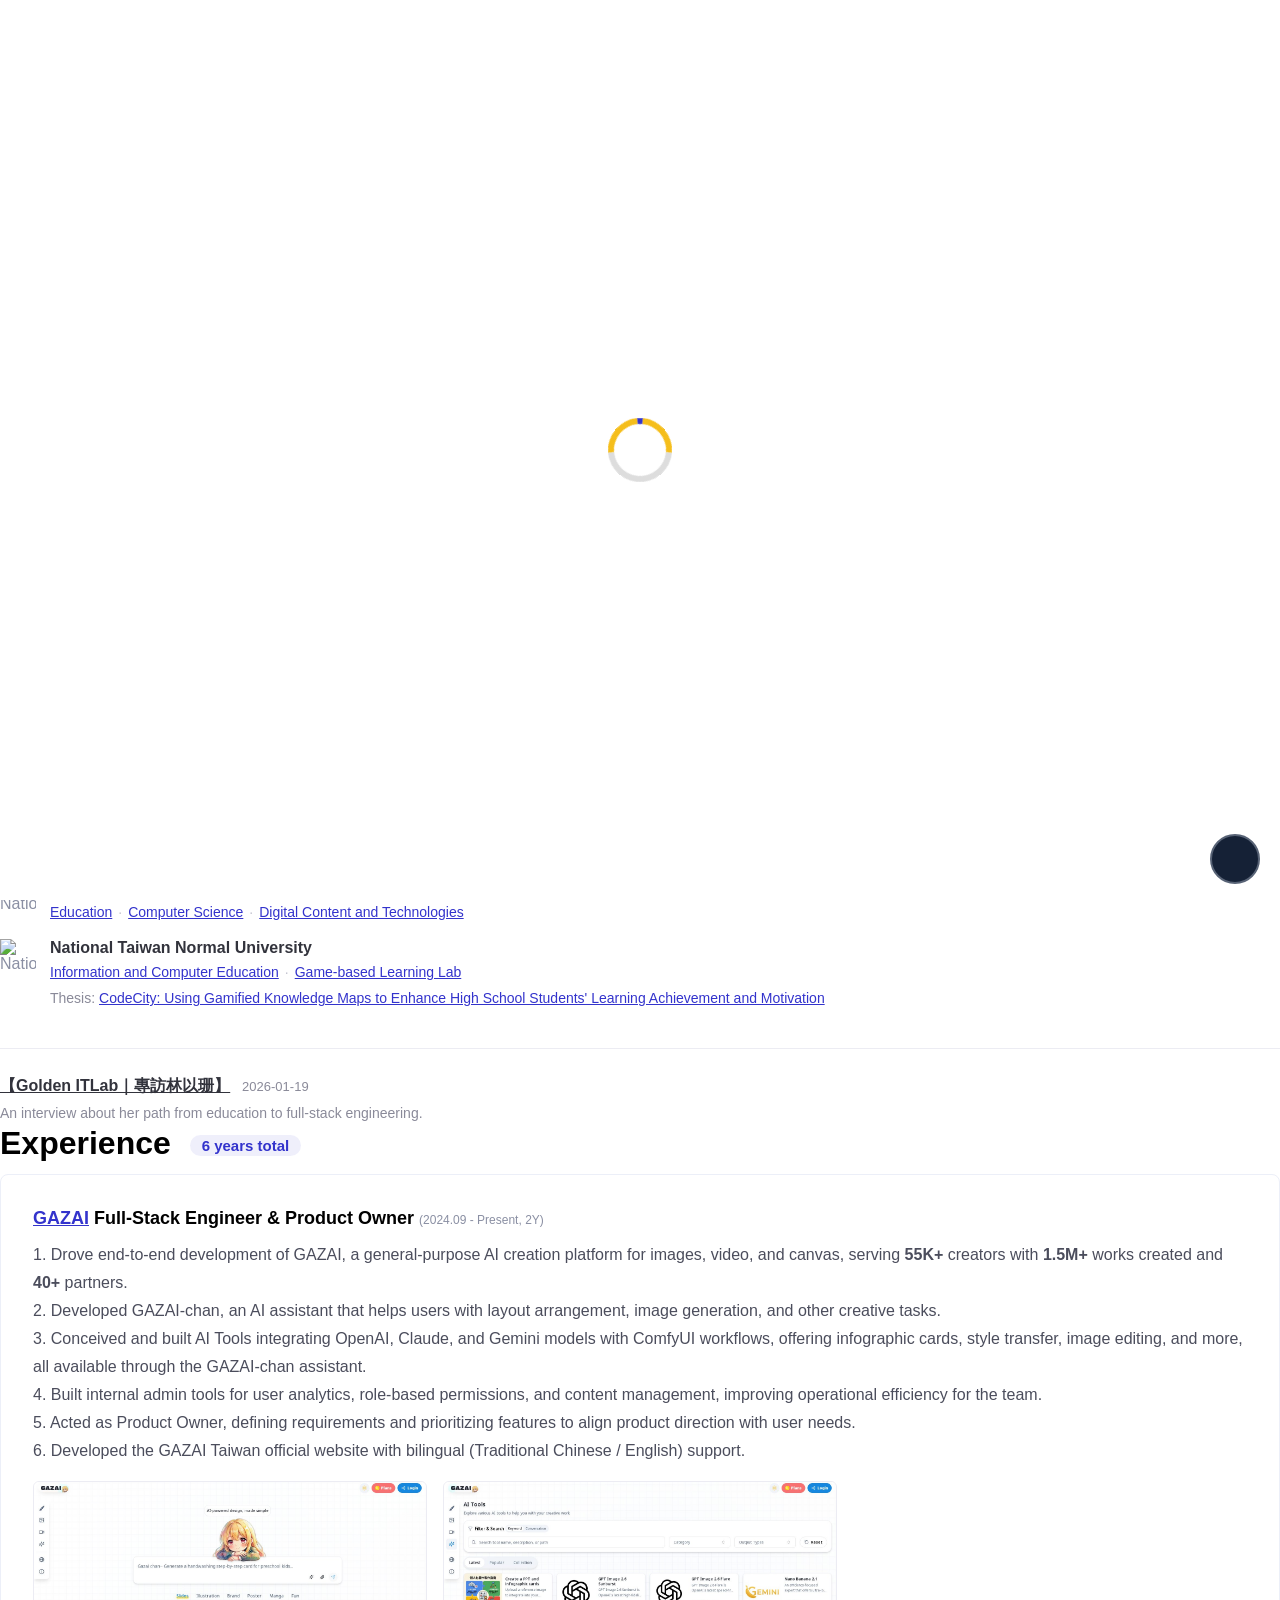
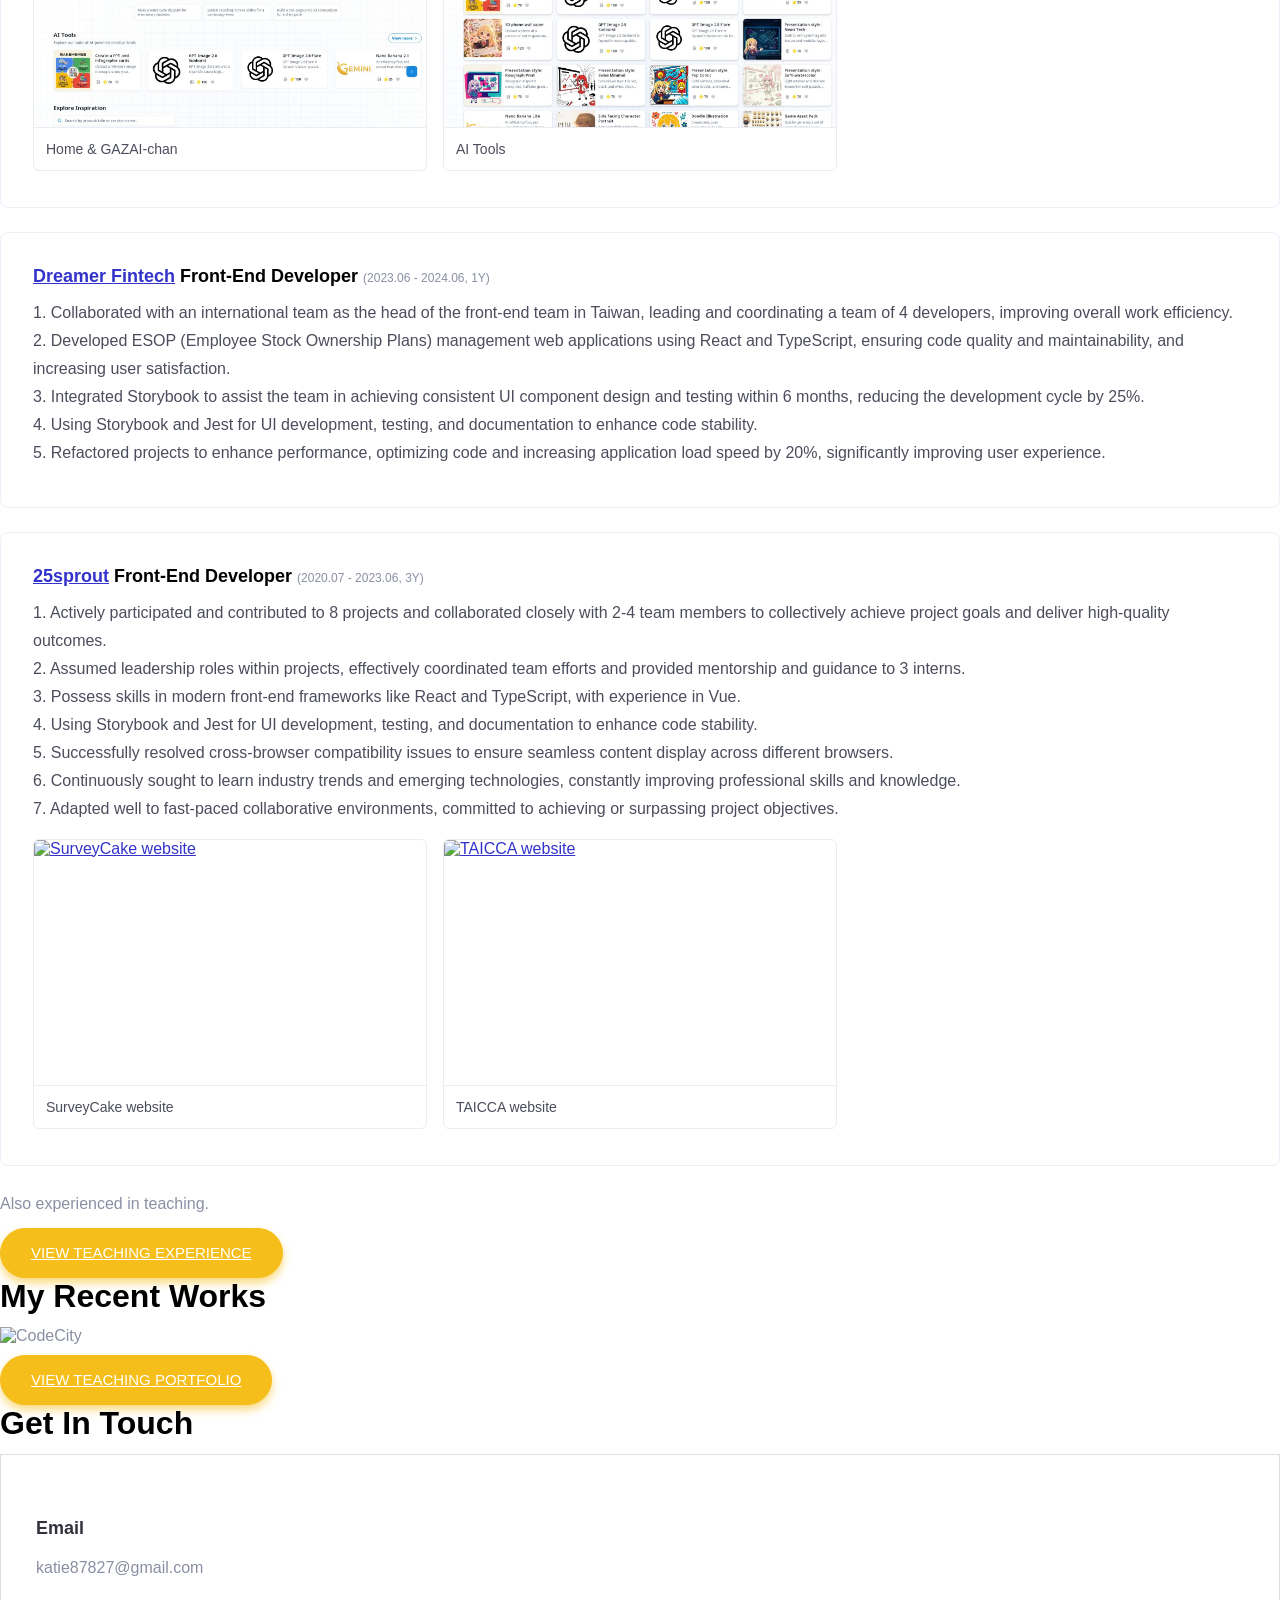
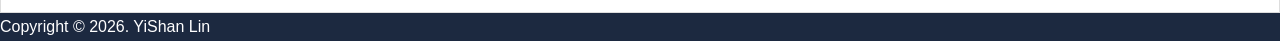
==== commit 767d732a: "Describe ComfyUI as workflows rather than a model Co-authored-by: katie5413 <katie5413@users.noreply" ====
--- a/public/index.html
+++ b/public/index.html
@@ -264,7 +264,7 @@
                                 <ul class="job-detail">
                                     <li>1. Drove end-to-end development of GAZAI, a general-purpose AI creation platform for images, video, and canvas, serving <span class="gazai-stat-creators">55K+</span> creators with <span class="gazai-stat-works">1.5M+</span> works created and <span class="gazai-stat-partners">40+</span> partners.</li>
                                     <li>2. Developed GAZAI-chan, an AI assistant that helps users with layout arrangement, image generation, and other creative tasks.</li>
-                                    <li>3. Conceived and built AI Tools integrating OpenAI, Claude, Gemini, and ComfyUI models, offering infographic cards, style transfer, image editing, and more, all available through the GAZAI-chan assistant.</li>
+                                    <li>3. Conceived and built AI Tools integrating OpenAI, Claude, and Gemini models with ComfyUI workflows, offering infographic cards, style transfer, image editing, and more, all available through the GAZAI-chan assistant.</li>
                                     <li>4. Built internal admin tools for user analytics, role-based permissions, and content management, improving operational efficiency for the team.</li>
                                     <li>5. Acted as Product Owner, defining requirements and prioritizing features to align product direction with user needs.</li>
                                     <li>6. Developed the GAZAI Taiwan official website with bilingual (Traditional Chinese / English) support.</li>
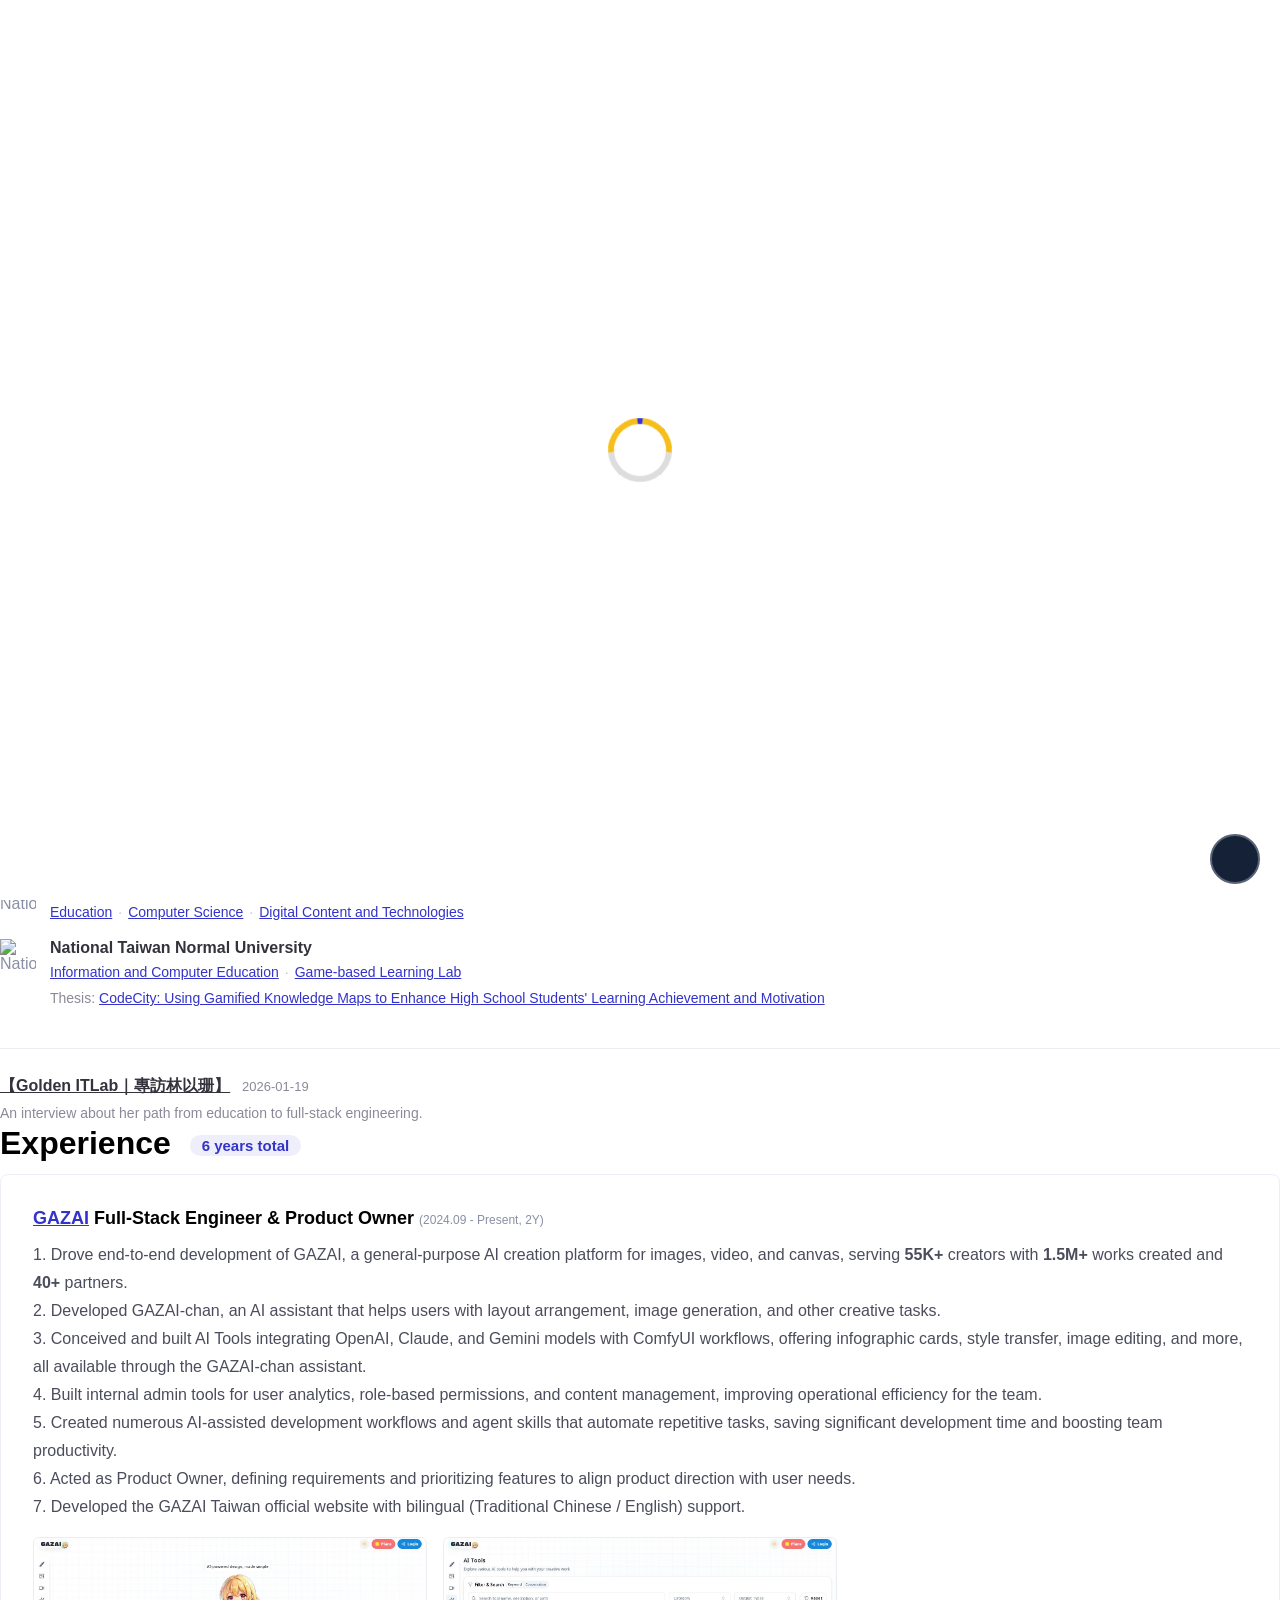
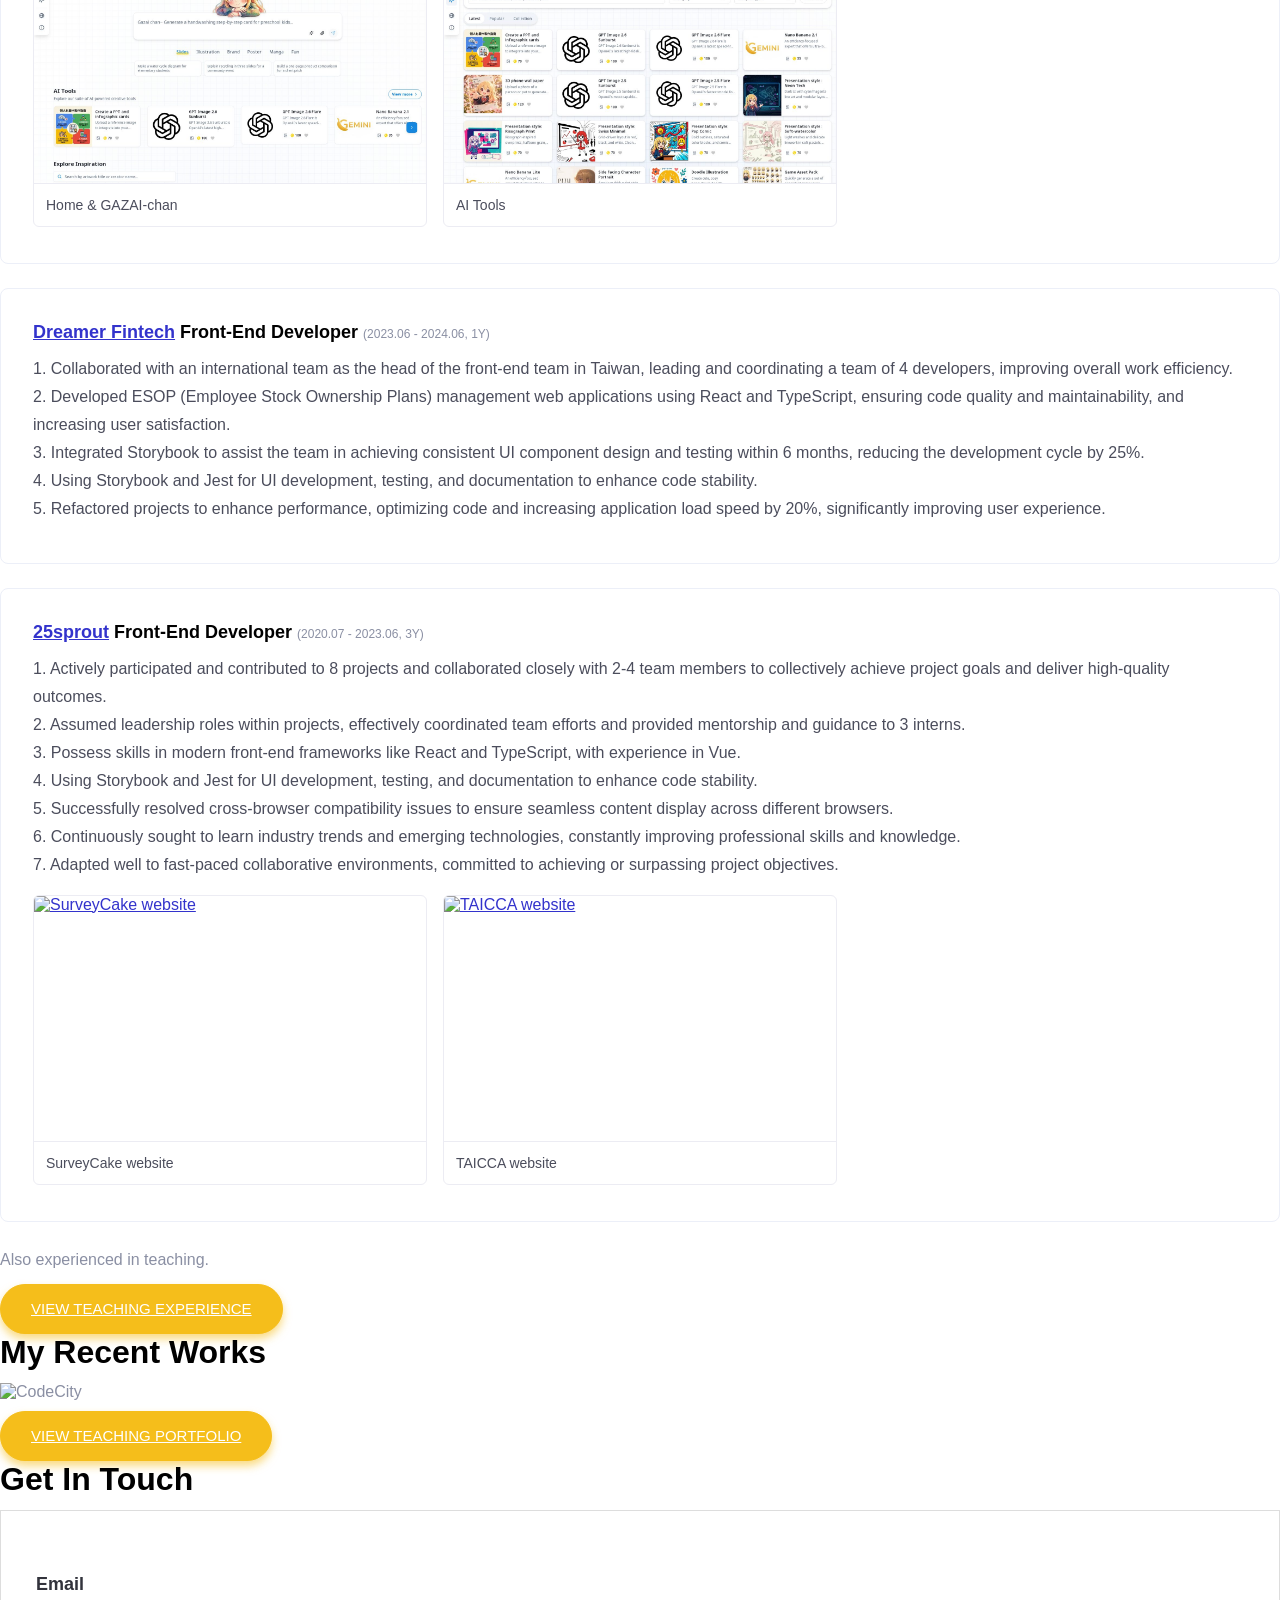
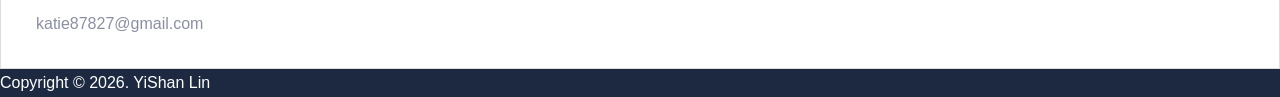
==== commit fdce3971: "Add GAZAI bullet on AI-assisted workflows and agent skills Co-authored-by: katie5413 <katie5413@user" ====
--- a/public/index.html
+++ b/public/index.html
@@ -266,8 +266,9 @@
                                     <li>2. Developed GAZAI-chan, an AI assistant that helps users with layout arrangement, image generation, and other creative tasks.</li>
                                     <li>3. Conceived and built AI Tools integrating OpenAI, Claude, and Gemini models with ComfyUI workflows, offering infographic cards, style transfer, image editing, and more, all available through the GAZAI-chan assistant.</li>
                                     <li>4. Built internal admin tools for user analytics, role-based permissions, and content management, improving operational efficiency for the team.</li>
-                                    <li>5. Acted as Product Owner, defining requirements and prioritizing features to align product direction with user needs.</li>
-                                    <li>6. Developed the GAZAI Taiwan official website with bilingual (Traditional Chinese / English) support.</li>
+                                    <li>5. Created numerous AI-assisted development workflows and agent skills that automate repetitive tasks, saving significant development time and boosting team productivity.</li>
+                                    <li>6. Acted as Product Owner, defining requirements and prioritizing features to align product direction with user needs.</li>
+                                    <li>7. Developed the GAZAI Taiwan official website with bilingual (Traditional Chinese / English) support.</li>
                                 </ul>
                                 <div class="job-gallery">
                                     <div class="job-shot">
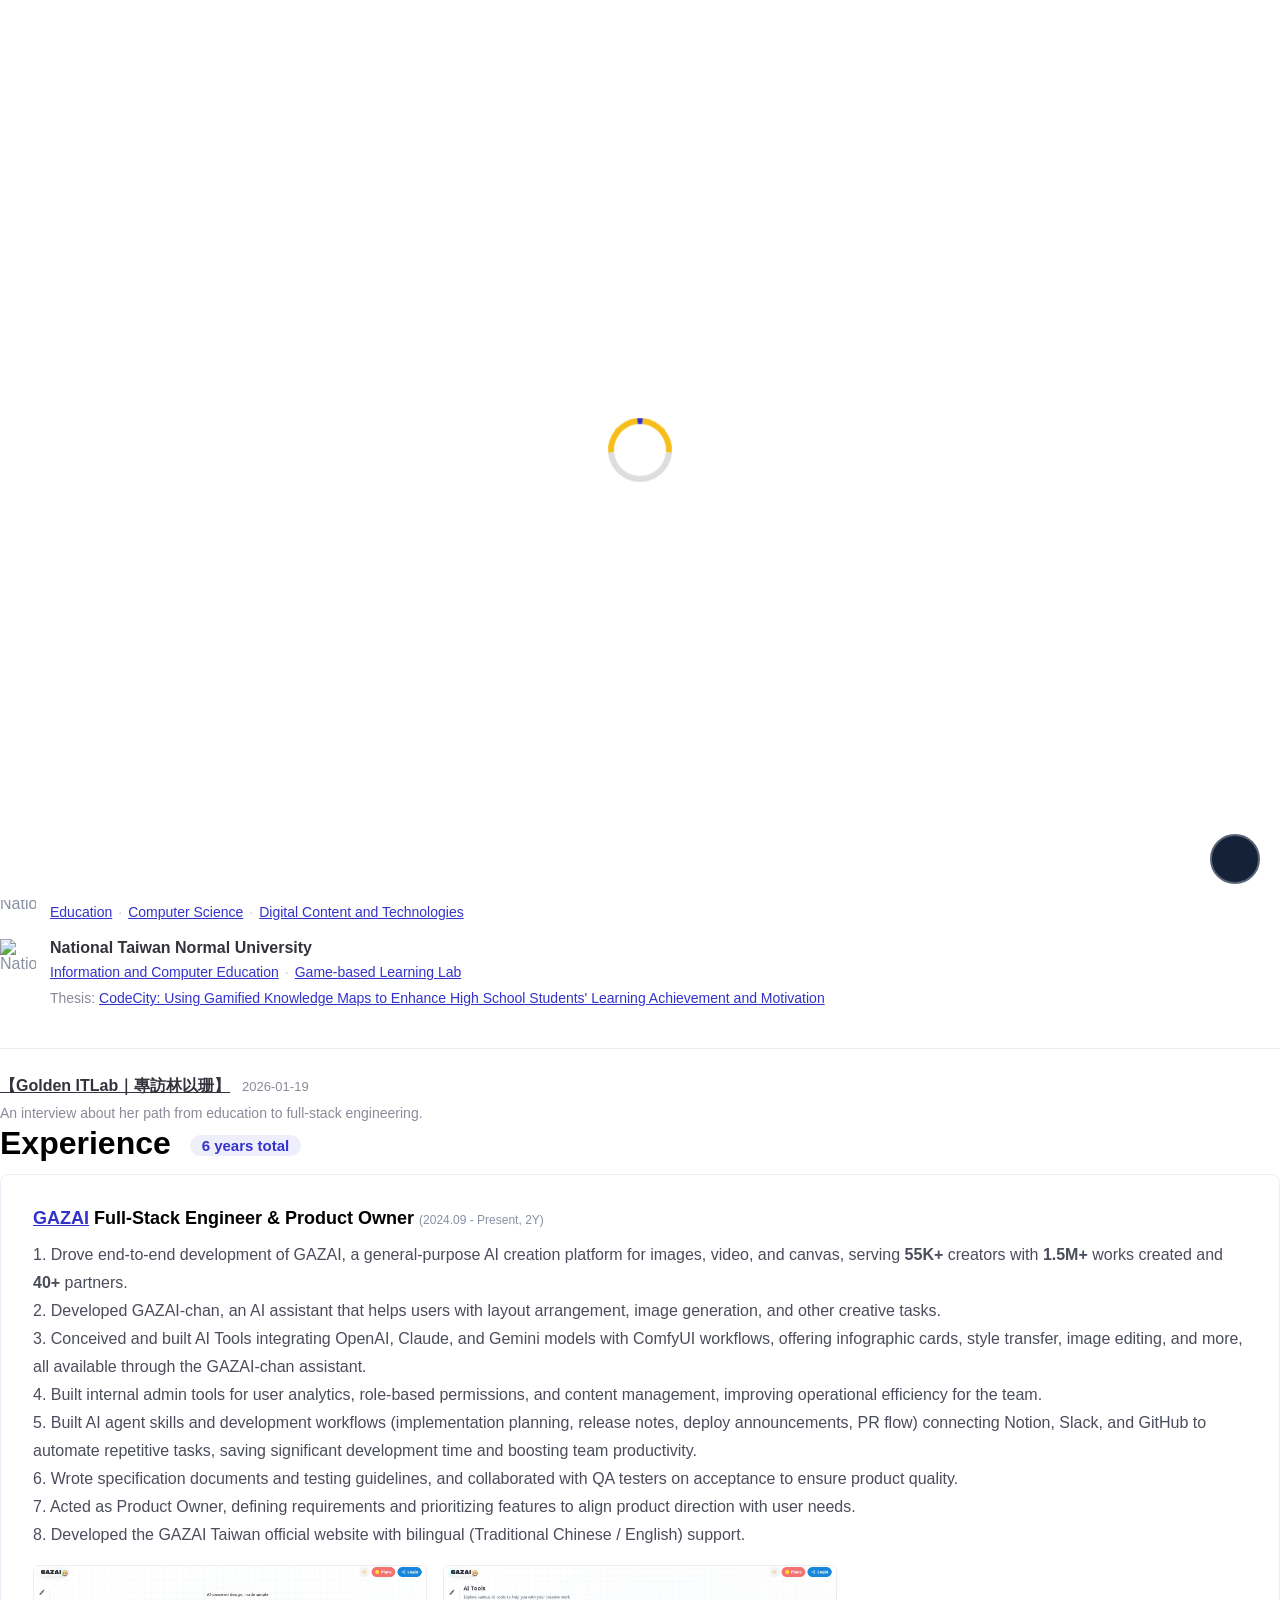
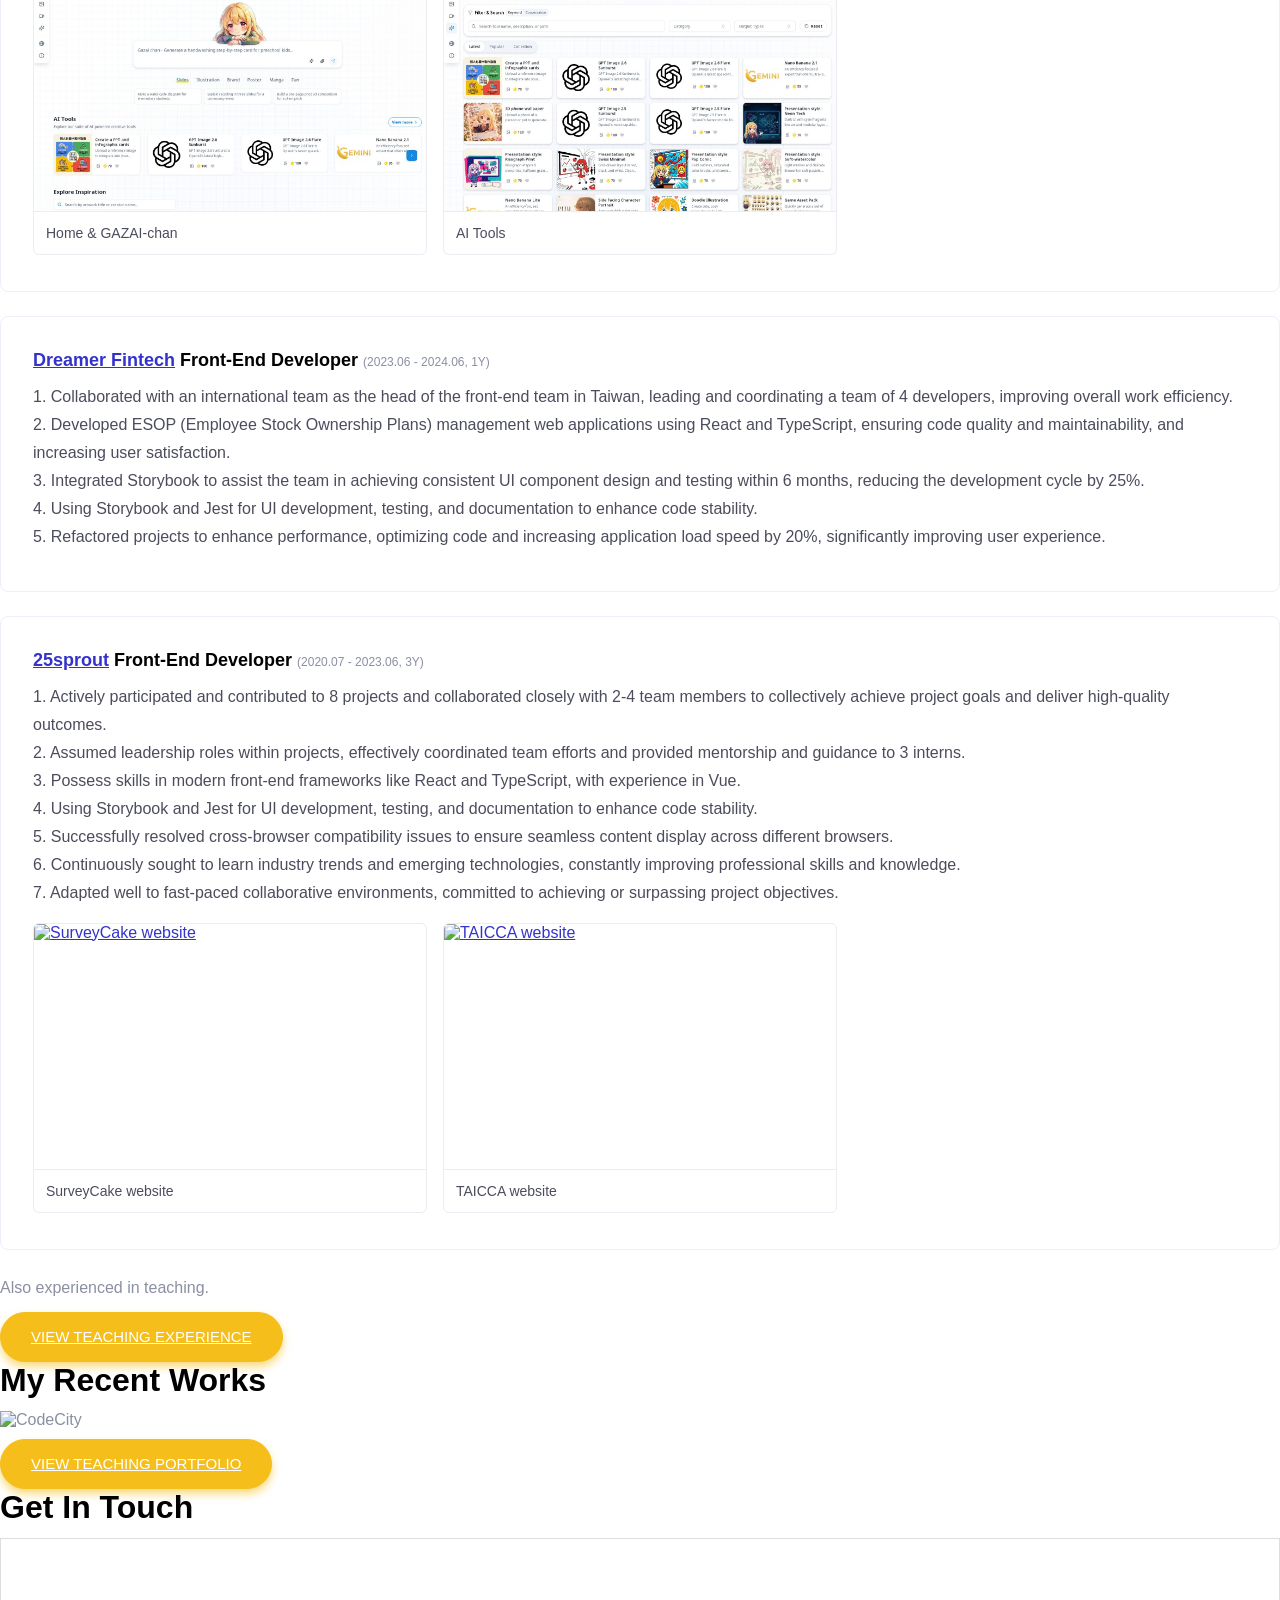
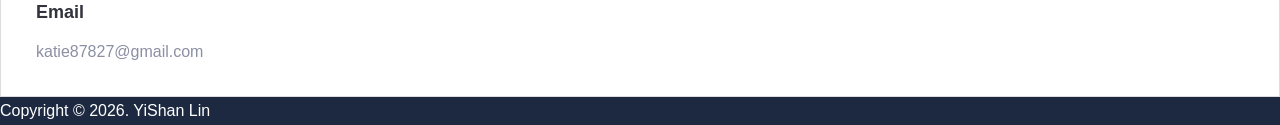
==== commit d09a1373: "Detail GAZAI agent skills and add spec/testing collaboration bullet Co-authored-by: katie5413 <katie" ====
--- a/public/index.html
+++ b/public/index.html
@@ -266,9 +266,10 @@
                                     <li>2. Developed GAZAI-chan, an AI assistant that helps users with layout arrangement, image generation, and other creative tasks.</li>
                                     <li>3. Conceived and built AI Tools integrating OpenAI, Claude, and Gemini models with ComfyUI workflows, offering infographic cards, style transfer, image editing, and more, all available through the GAZAI-chan assistant.</li>
                                     <li>4. Built internal admin tools for user analytics, role-based permissions, and content management, improving operational efficiency for the team.</li>
-                                    <li>5. Created numerous AI-assisted development workflows and agent skills that automate repetitive tasks, saving significant development time and boosting team productivity.</li>
-                                    <li>6. Acted as Product Owner, defining requirements and prioritizing features to align product direction with user needs.</li>
-                                    <li>7. Developed the GAZAI Taiwan official website with bilingual (Traditional Chinese / English) support.</li>
+                                    <li>5. Built AI agent skills and development workflows (implementation planning, release notes, deploy announcements, PR flow) connecting Notion, Slack, and GitHub to automate repetitive tasks, saving significant development time and boosting team productivity.</li>
+                                    <li>6. Wrote specification documents and testing guidelines, and collaborated with QA testers on acceptance to ensure product quality.</li>
+                                    <li>7. Acted as Product Owner, defining requirements and prioritizing features to align product direction with user needs.</li>
+                                    <li>8. Developed the GAZAI Taiwan official website with bilingual (Traditional Chinese / English) support.</li>
                                 </ul>
                                 <div class="job-gallery">
                                     <div class="job-shot">
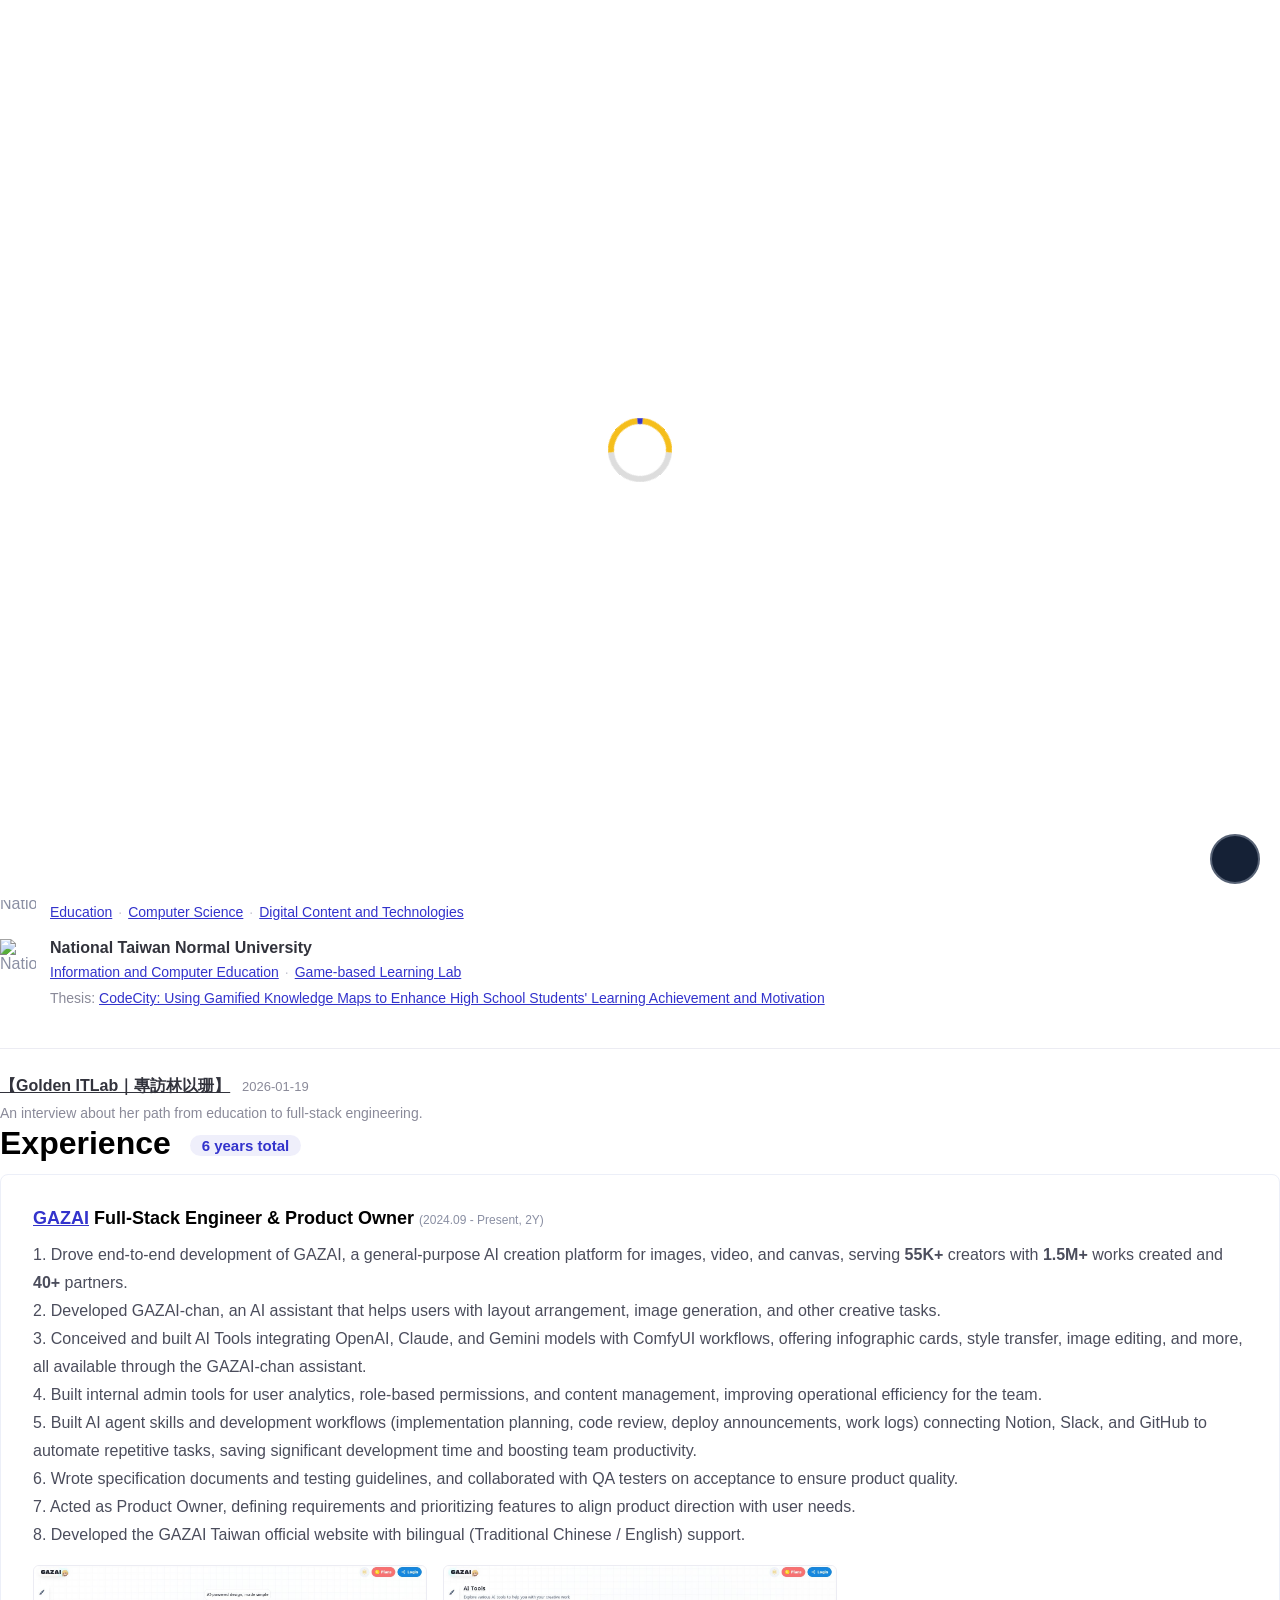
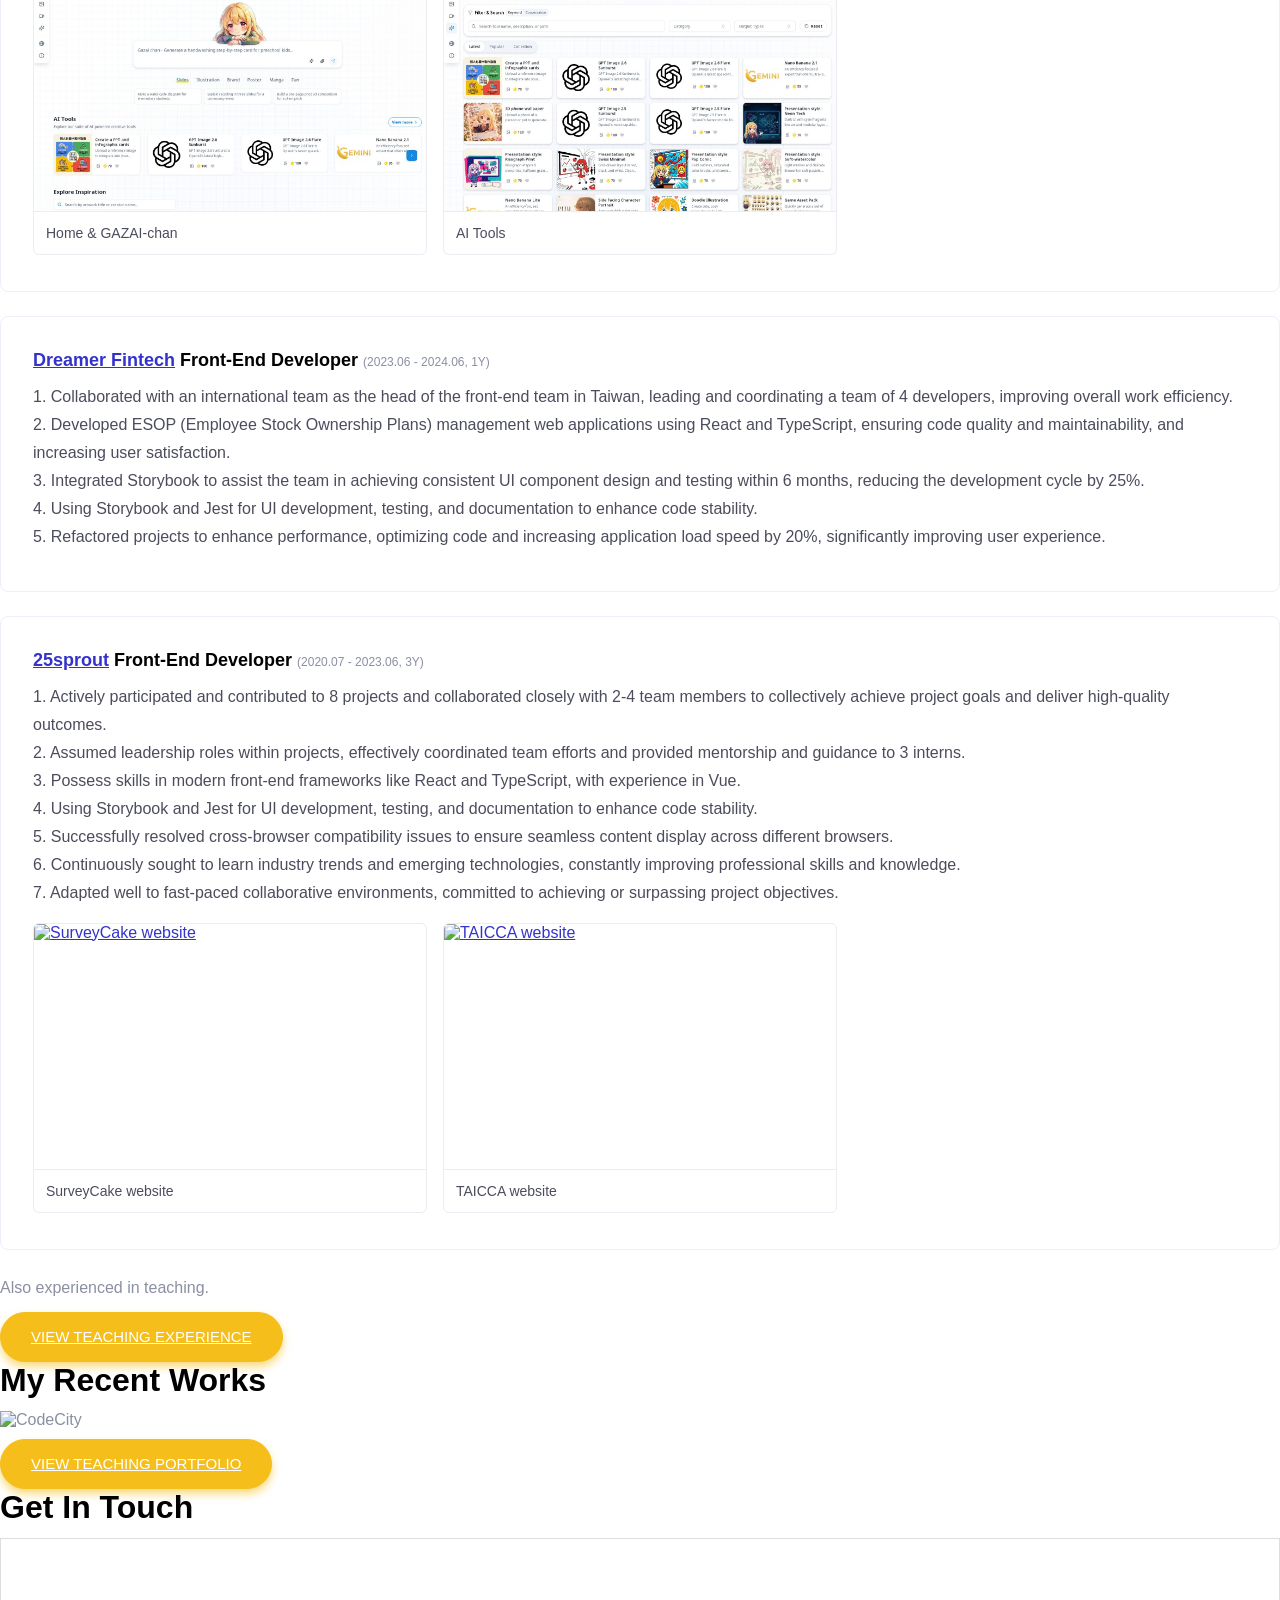
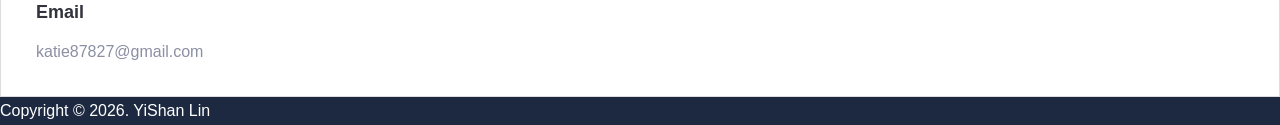
==== commit dbb7ff56: "List only self-authored agent skills in GAZAI bullet Co-authored-by: katie5413 <katie5413@users.nore" ====
--- a/public/index.html
+++ b/public/index.html
@@ -266,7 +266,7 @@
                                     <li>2. Developed GAZAI-chan, an AI assistant that helps users with layout arrangement, image generation, and other creative tasks.</li>
                                     <li>3. Conceived and built AI Tools integrating OpenAI, Claude, and Gemini models with ComfyUI workflows, offering infographic cards, style transfer, image editing, and more, all available through the GAZAI-chan assistant.</li>
                                     <li>4. Built internal admin tools for user analytics, role-based permissions, and content management, improving operational efficiency for the team.</li>
-                                    <li>5. Built AI agent skills and development workflows (implementation planning, release notes, deploy announcements, PR flow) connecting Notion, Slack, and GitHub to automate repetitive tasks, saving significant development time and boosting team productivity.</li>
+                                    <li>5. Built AI agent skills and development workflows (implementation planning, code review, deploy announcements, work logs) connecting Notion, Slack, and GitHub to automate repetitive tasks, saving significant development time and boosting team productivity.</li>
                                     <li>6. Wrote specification documents and testing guidelines, and collaborated with QA testers on acceptance to ensure product quality.</li>
                                     <li>7. Acted as Product Owner, defining requirements and prioritizing features to align product direction with user needs.</li>
                                     <li>8. Developed the GAZAI Taiwan official website with bilingual (Traditional Chinese / English) support.</li>
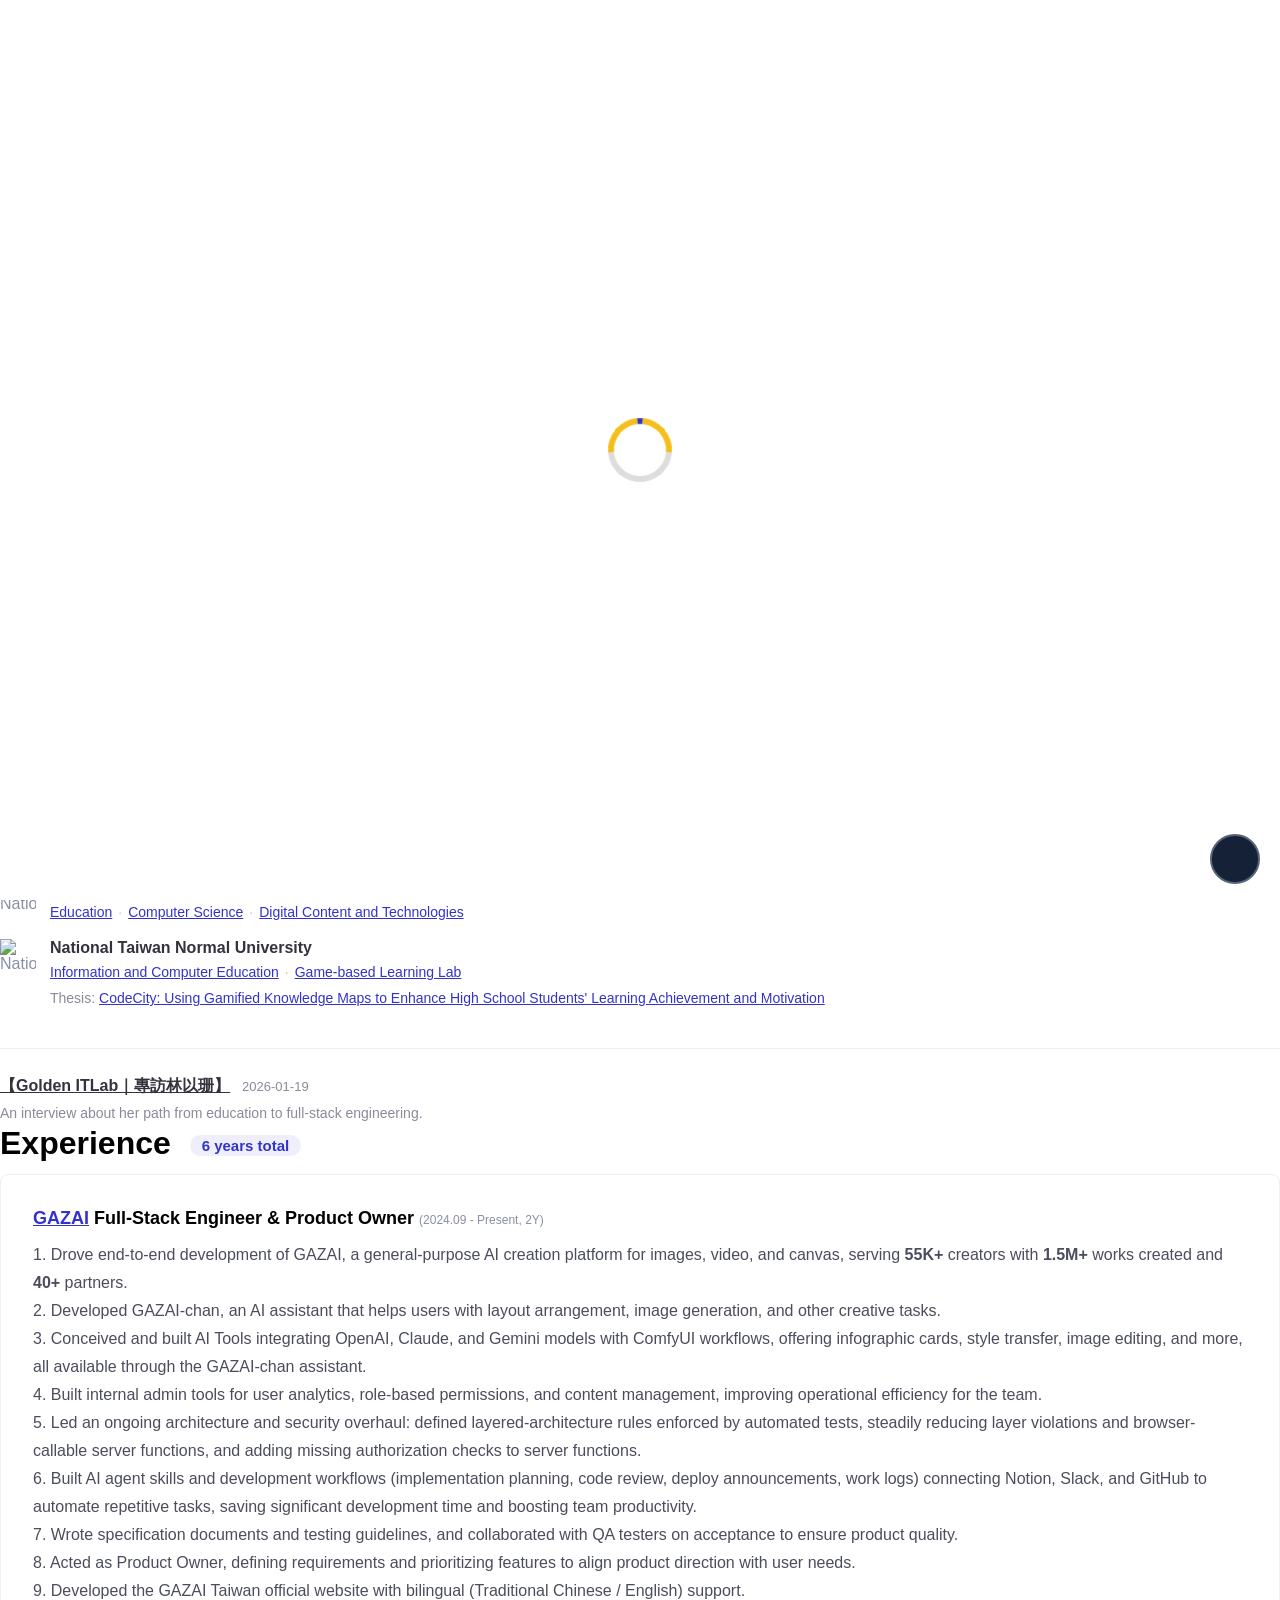
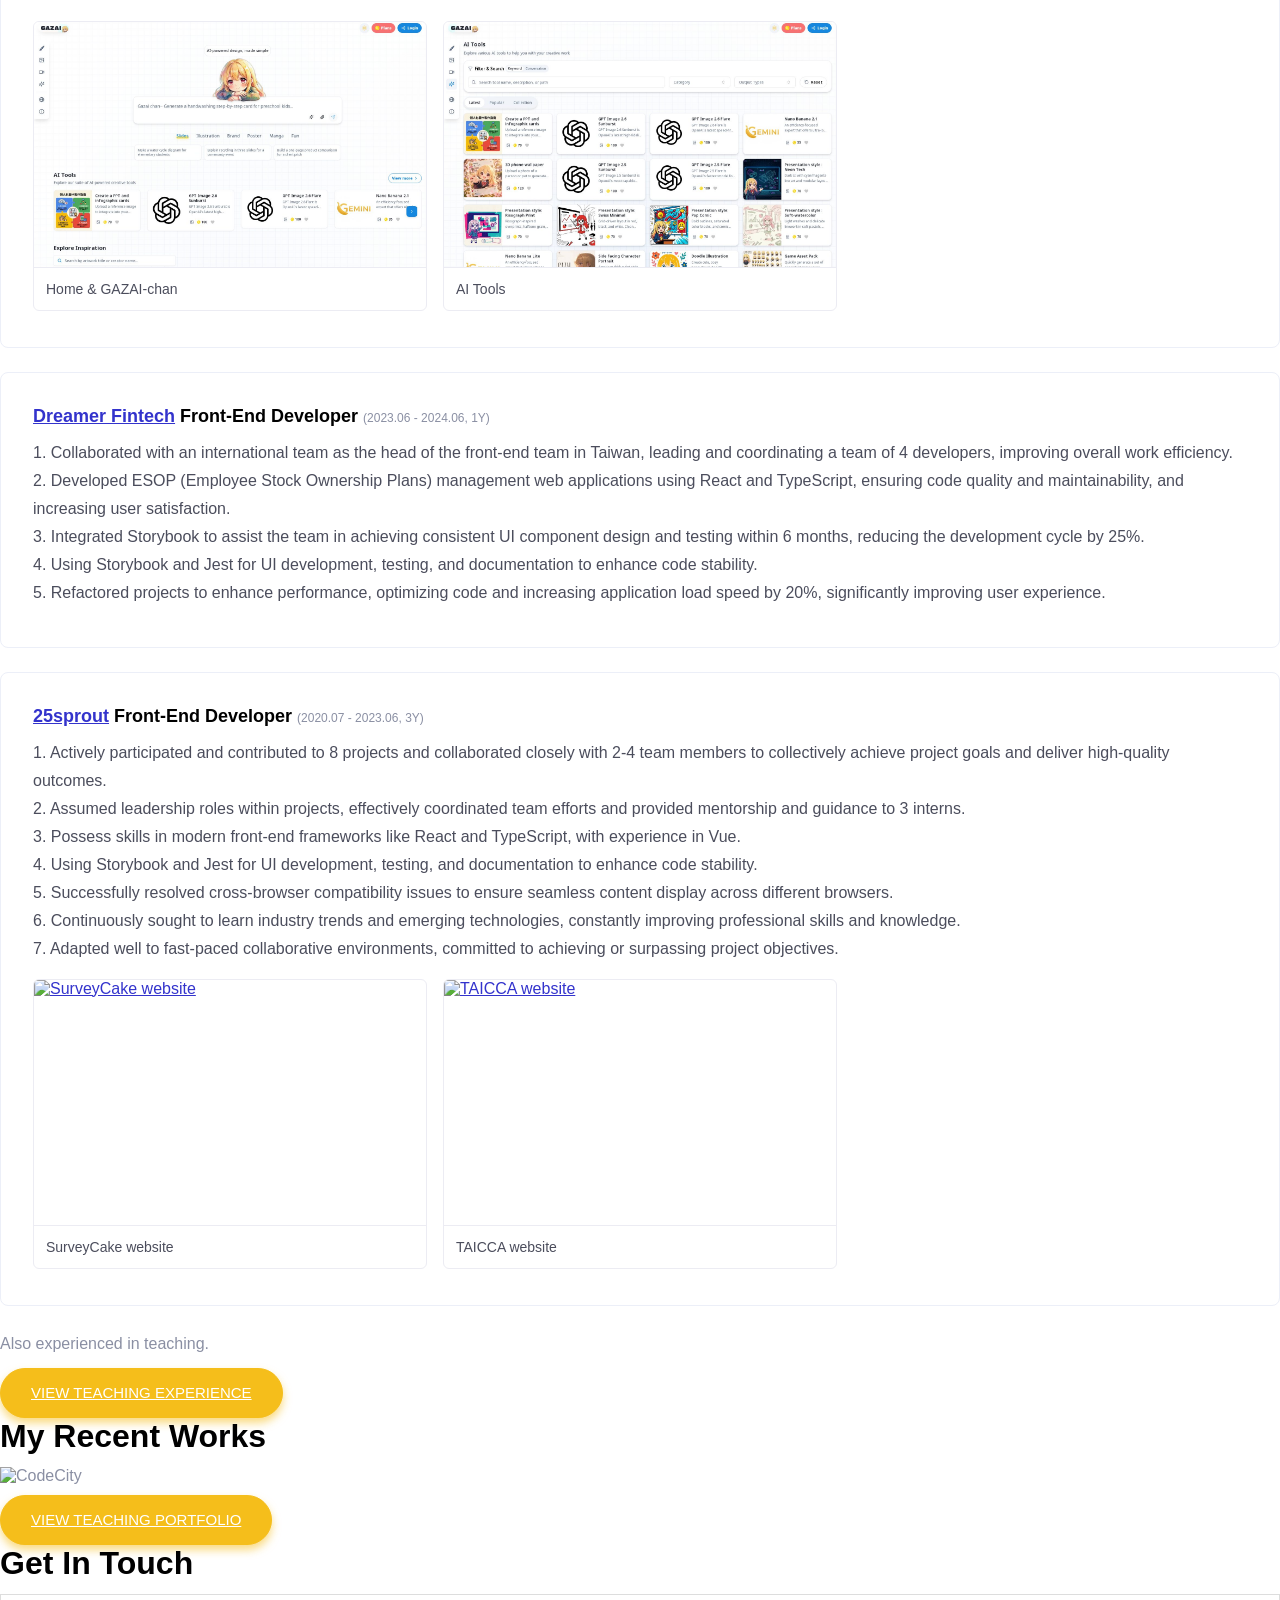
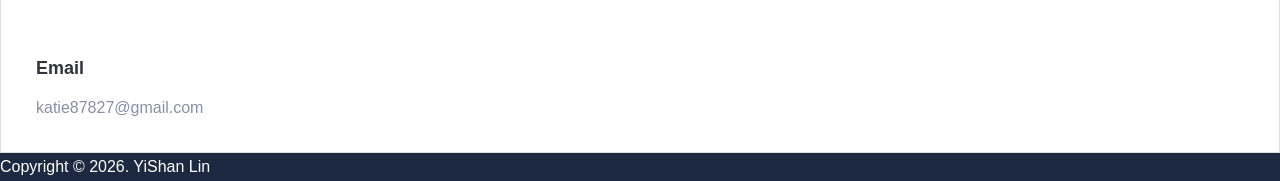
==== commit 382416dc: "Add GAZAI architecture and security overhaul bullet Co-authored-by: katie5413 <katie5413@users.norep" ====
--- a/public/index.html
+++ b/public/index.html
@@ -266,10 +266,11 @@
                                     <li>2. Developed GAZAI-chan, an AI assistant that helps users with layout arrangement, image generation, and other creative tasks.</li>
                                     <li>3. Conceived and built AI Tools integrating OpenAI, Claude, and Gemini models with ComfyUI workflows, offering infographic cards, style transfer, image editing, and more, all available through the GAZAI-chan assistant.</li>
                                     <li>4. Built internal admin tools for user analytics, role-based permissions, and content management, improving operational efficiency for the team.</li>
-                                    <li>5. Built AI agent skills and development workflows (implementation planning, code review, deploy announcements, work logs) connecting Notion, Slack, and GitHub to automate repetitive tasks, saving significant development time and boosting team productivity.</li>
-                                    <li>6. Wrote specification documents and testing guidelines, and collaborated with QA testers on acceptance to ensure product quality.</li>
-                                    <li>7. Acted as Product Owner, defining requirements and prioritizing features to align product direction with user needs.</li>
-                                    <li>8. Developed the GAZAI Taiwan official website with bilingual (Traditional Chinese / English) support.</li>
+                                    <li>5. Led an ongoing architecture and security overhaul: defined layered-architecture rules enforced by automated tests, steadily reducing layer violations and browser-callable server functions, and adding missing authorization checks to server functions.</li>
+                                    <li>6. Built AI agent skills and development workflows (implementation planning, code review, deploy announcements, work logs) connecting Notion, Slack, and GitHub to automate repetitive tasks, saving significant development time and boosting team productivity.</li>
+                                    <li>7. Wrote specification documents and testing guidelines, and collaborated with QA testers on acceptance to ensure product quality.</li>
+                                    <li>8. Acted as Product Owner, defining requirements and prioritizing features to align product direction with user needs.</li>
+                                    <li>9. Developed the GAZAI Taiwan official website with bilingual (Traditional Chinese / English) support.</li>
                                 </ul>
                                 <div class="job-gallery">
                                     <div class="job-shot">
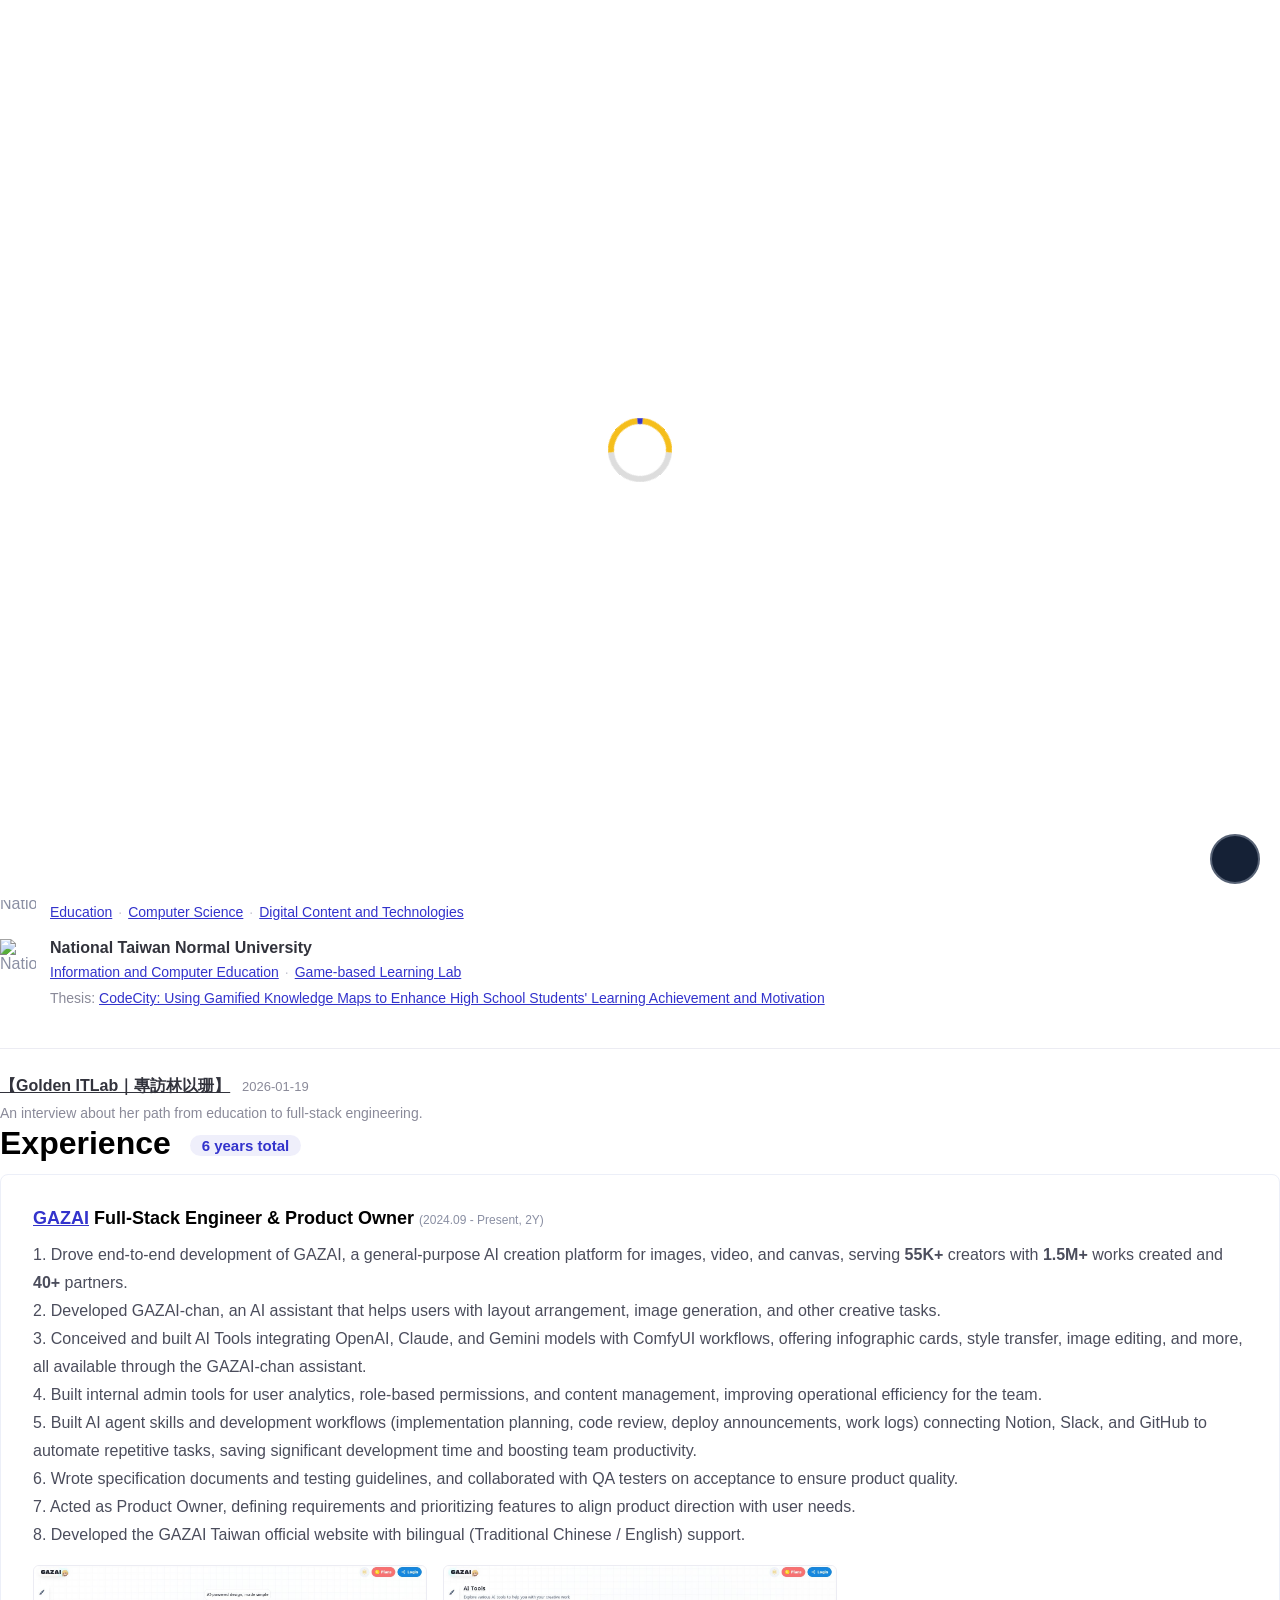
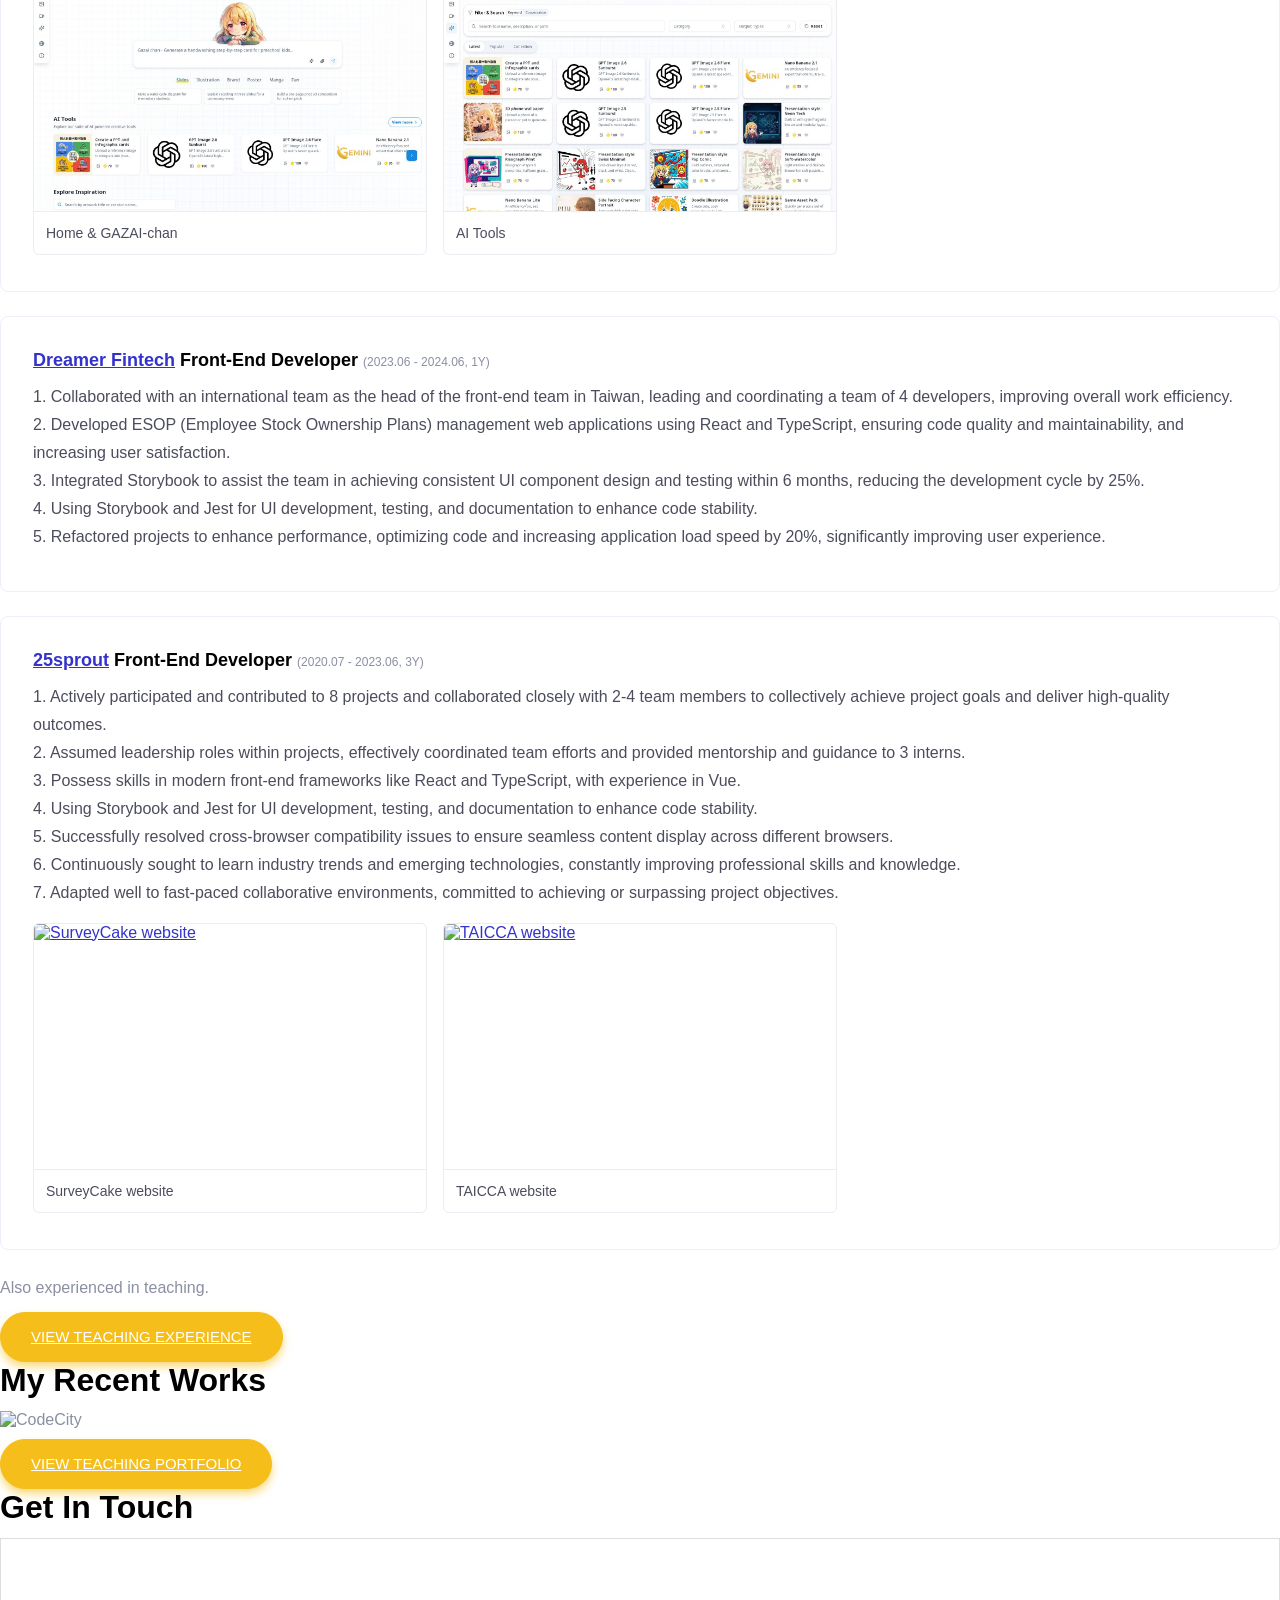
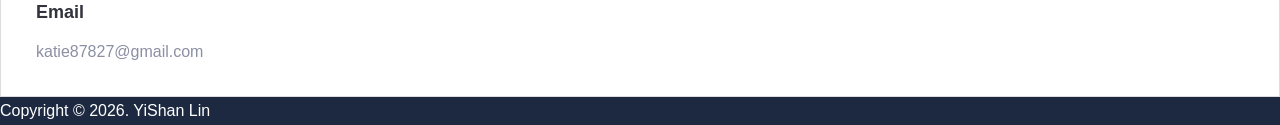
==== commit eb2ea480: "Revert "Add GAZAI architecture and security overhaul bullet" This reverts commit 382416dccc29dedc87c" ====
--- a/public/index.html
+++ b/public/index.html
@@ -266,11 +266,10 @@
                                     <li>2. Developed GAZAI-chan, an AI assistant that helps users with layout arrangement, image generation, and other creative tasks.</li>
                                     <li>3. Conceived and built AI Tools integrating OpenAI, Claude, and Gemini models with ComfyUI workflows, offering infographic cards, style transfer, image editing, and more, all available through the GAZAI-chan assistant.</li>
                                     <li>4. Built internal admin tools for user analytics, role-based permissions, and content management, improving operational efficiency for the team.</li>
-                                    <li>5. Led an ongoing architecture and security overhaul: defined layered-architecture rules enforced by automated tests, steadily reducing layer violations and browser-callable server functions, and adding missing authorization checks to server functions.</li>
-                                    <li>6. Built AI agent skills and development workflows (implementation planning, code review, deploy announcements, work logs) connecting Notion, Slack, and GitHub to automate repetitive tasks, saving significant development time and boosting team productivity.</li>
-                                    <li>7. Wrote specification documents and testing guidelines, and collaborated with QA testers on acceptance to ensure product quality.</li>
-                                    <li>8. Acted as Product Owner, defining requirements and prioritizing features to align product direction with user needs.</li>
-                                    <li>9. Developed the GAZAI Taiwan official website with bilingual (Traditional Chinese / English) support.</li>
+                                    <li>5. Built AI agent skills and development workflows (implementation planning, code review, deploy announcements, work logs) connecting Notion, Slack, and GitHub to automate repetitive tasks, saving significant development time and boosting team productivity.</li>
+                                    <li>6. Wrote specification documents and testing guidelines, and collaborated with QA testers on acceptance to ensure product quality.</li>
+                                    <li>7. Acted as Product Owner, defining requirements and prioritizing features to align product direction with user needs.</li>
+                                    <li>8. Developed the GAZAI Taiwan official website with bilingual (Traditional Chinese / English) support.</li>
                                 </ul>
                                 <div class="job-gallery">
                                     <div class="job-shot">
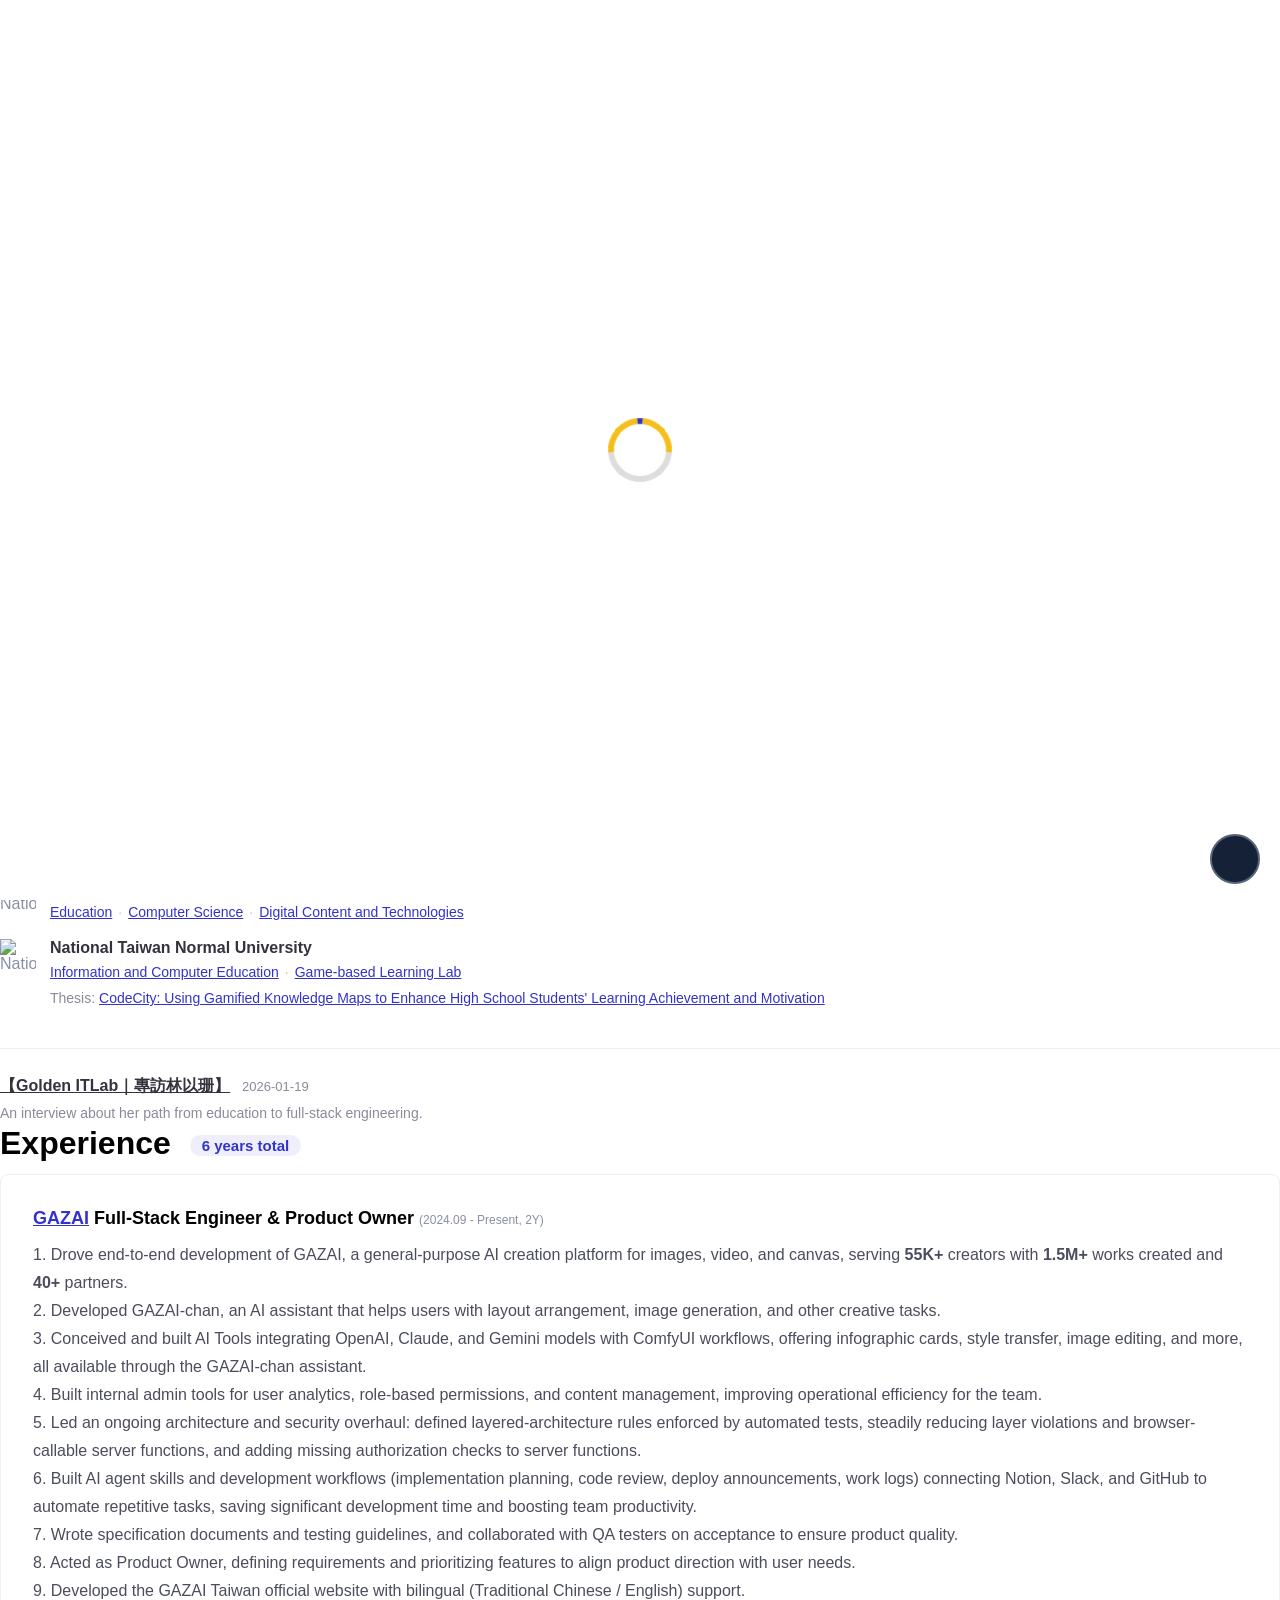
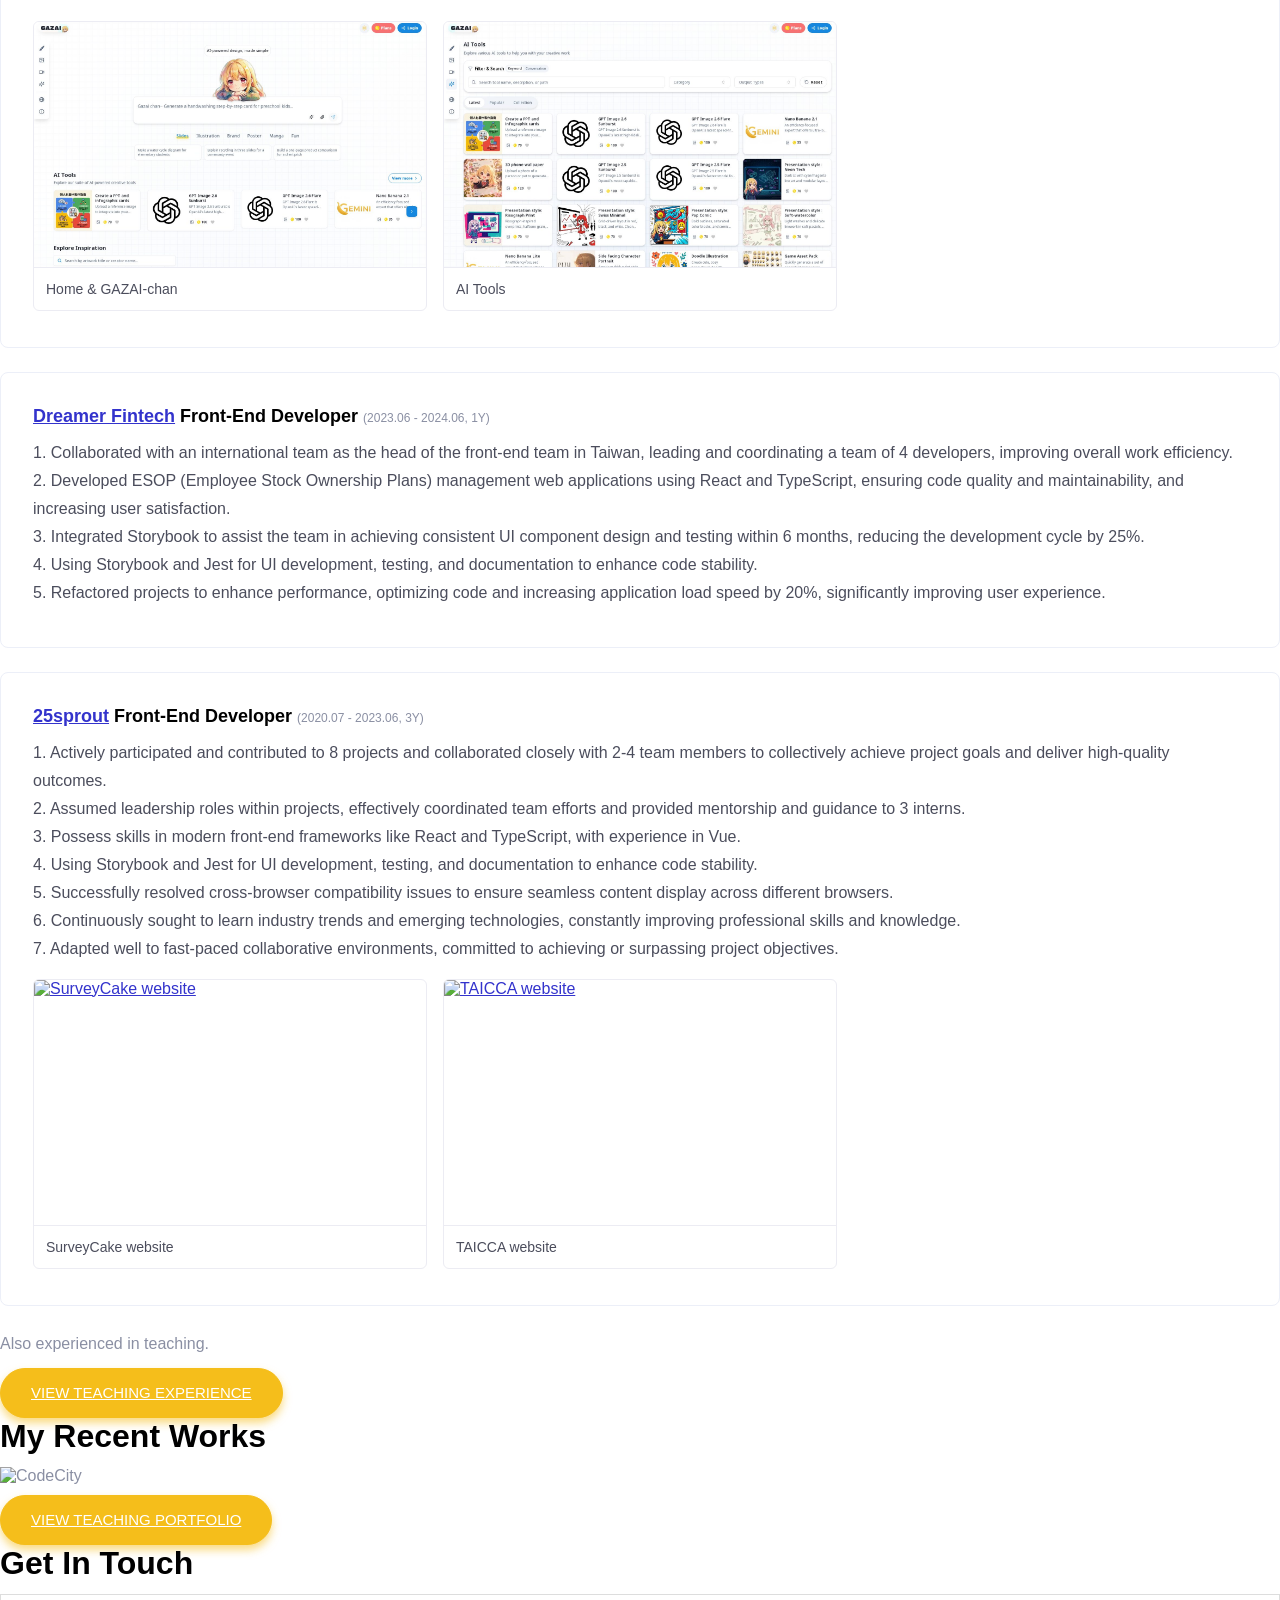
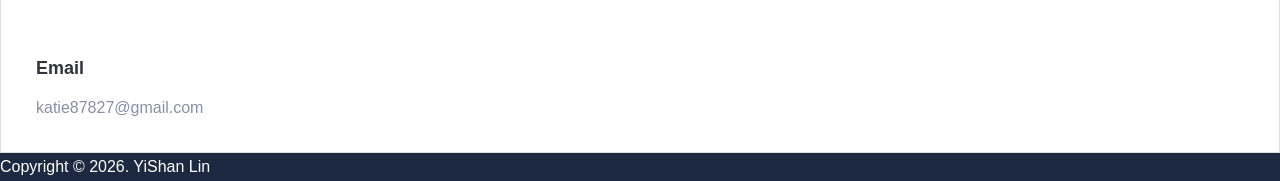
==== commit d4165e8c: "Reapply "Add GAZAI architecture and security overhaul bullet" This reverts commit eb2ea4809cdb8a7739" ====
--- a/public/index.html
+++ b/public/index.html
@@ -266,10 +266,11 @@
                                     <li>2. Developed GAZAI-chan, an AI assistant that helps users with layout arrangement, image generation, and other creative tasks.</li>
                                     <li>3. Conceived and built AI Tools integrating OpenAI, Claude, and Gemini models with ComfyUI workflows, offering infographic cards, style transfer, image editing, and more, all available through the GAZAI-chan assistant.</li>
                                     <li>4. Built internal admin tools for user analytics, role-based permissions, and content management, improving operational efficiency for the team.</li>
-                                    <li>5. Built AI agent skills and development workflows (implementation planning, code review, deploy announcements, work logs) connecting Notion, Slack, and GitHub to automate repetitive tasks, saving significant development time and boosting team productivity.</li>
-                                    <li>6. Wrote specification documents and testing guidelines, and collaborated with QA testers on acceptance to ensure product quality.</li>
-                                    <li>7. Acted as Product Owner, defining requirements and prioritizing features to align product direction with user needs.</li>
-                                    <li>8. Developed the GAZAI Taiwan official website with bilingual (Traditional Chinese / English) support.</li>
+                                    <li>5. Led an ongoing architecture and security overhaul: defined layered-architecture rules enforced by automated tests, steadily reducing layer violations and browser-callable server functions, and adding missing authorization checks to server functions.</li>
+                                    <li>6. Built AI agent skills and development workflows (implementation planning, code review, deploy announcements, work logs) connecting Notion, Slack, and GitHub to automate repetitive tasks, saving significant development time and boosting team productivity.</li>
+                                    <li>7. Wrote specification documents and testing guidelines, and collaborated with QA testers on acceptance to ensure product quality.</li>
+                                    <li>8. Acted as Product Owner, defining requirements and prioritizing features to align product direction with user needs.</li>
+                                    <li>9. Developed the GAZAI Taiwan official website with bilingual (Traditional Chinese / English) support.</li>
                                 </ul>
                                 <div class="job-gallery">
                                     <div class="job-shot">
